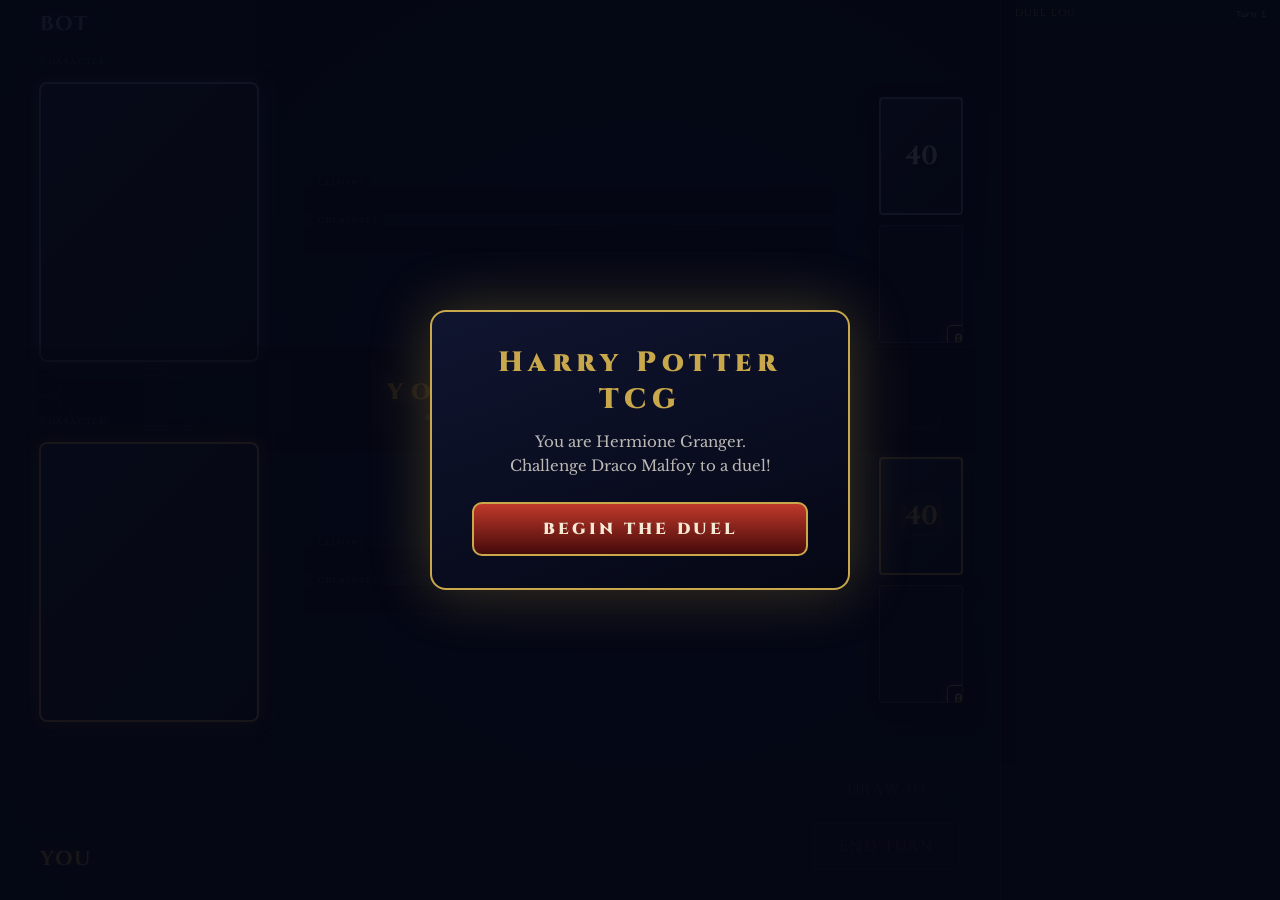
==== index.html @ 4f325423 "Set of UI updates" ====
<!DOCTYPE html>
<html lang="en">
<head>
  <meta charset="UTF-8">
  <meta name="viewport" content="width=device-width, initial-scale=1.0">
  <title>Harry Potter TCG - Digital Duelist</title>
  <link rel="preconnect" href="https://fonts.googleapis.com">
  <link rel="preconnect" href="https://fonts.gstatic.com" crossorigin>
  <link href="https://fonts.googleapis.com/css2?family=Cinzel:wght@400;600;700;800&family=Libre+Baskerville:ital,wght@0,400;0,700;1,400&family=Source+Code+Pro:wght@400;600;700&display=swap" rel="stylesheet">
  <link rel="stylesheet" href="css/style.css">
</head>
<body>

<!-- Start Screen -->
<div class="overlay" id="start-screen">
  <div class="overlay-box">
    <div class="overlay-title">Harry Potter TCG</div>
    <div class="overlay-subtitle">You are Hermione Granger.<br>Challenge Draco Malfoy to a duel!</div>
    <button class="overlay-btn" onclick="UI.startGame()">BEGIN THE DUEL</button>
  </div>
</div>

<!-- Game Over Screen -->
<div class="overlay" id="gameover-screen" style="display:none">
  <div class="overlay-box">
    <div class="overlay-title" id="gameover-title"></div>
    <div class="overlay-subtitle" id="gameover-subtitle"></div>
    <div class="gameover-stats" id="gameover-stats"></div>
    <button class="overlay-btn" onclick="UI.restartGame()">PLAY AGAIN</button>
  </div>
</div>

<!-- Hermione Ability Prompt -->
<div id="hermione-prompt">
  <span>Hermione: Play a second lesson for free?</span>
  <button class="hermione-btn" id="btn-hermione-skip" onclick="UI.hermioneSkip()">Skip</button>
</div>

<!-- Target Selection Banner -->
<div id="target-banner">
  <span>Choose a target for your spell</span>
  <button class="hermione-btn" onclick="UI.cancelTargetMode()">Cancel</button>
</div>

<!-- Spell Staging (injected by JS) -->
<div id="spell-staging-container"></div>

<!-- ══════════════════════════════════════════
     MAIN BOARD
     ══════════════════════════════════════════ -->
<main class="board-main">

  <!-- Bot Hand (top) -->
  <div class="bot-hand-row">
    <div class="play-area-deck-name bot-area-name" id="bot-deck-name">BOT</div>
    <div class="bot-hand-fan" id="bot-hand"></div>
  </div>

  <!-- Bot Board Half -->
  <div class="board-half" id="bot-board-half">
    <div class="board-zone char-zone" id="bot-character-zone">
      <span class="zone-title">Character</span>
      <div class="char-card bot-char" id="bot-character-card"></div>
    </div>
    <div class="board-zones-center">
      <div class="board-zone" id="bot-lessons-zone">
        <span class="zone-title">Lessons</span>
      </div>
      <div class="board-zone" id="bot-creatures-zone">
        <span class="zone-title">Creatures</span>
      </div>
    </div>
    <div class="edge-pile">
      <div class="pile-card deck-card" id="bot-deck">
        <span class="pile-badge" id="bot-deck-count">40</span>
      </div>
      <div class="pile-card discard-card" id="bot-discard">
        <span class="zone-title">Discard</span>
        <span class="pile-badge discard-badge" id="bot-discard-count">0</span>
      </div>
    </div>
  </div>

  <!-- Center Strip -->
  <div class="center-strip">
    <span class="watermark">DUELING CLUB</span>
    <div class="turn-block">
      <div class="turn-text player-turn" id="turn-indicator">YOUR TURN</div>
      <div class="turn-meta">
        <span id="phase-display">Action Phase</span>
        <div class="action-dots" id="action-dots">
          <div class="action-dot filled"></div>
          <div class="action-dot filled"></div>
        </div>
        <span class="actions-left" id="actions-left-text">2 Left</span>
      </div>
    </div>
  </div>

  <!-- Player Board Half -->
  <div class="board-half" id="player-board-half">
    <div class="board-zone char-zone" id="player-character-zone">
      <span class="zone-title">Character</span>
      <div class="char-card player-char" id="player-character-card"></div>
    </div>
    <div class="board-zones-center">
      <div class="board-zone" id="player-lessons-zone">
        <span class="zone-title">Lessons</span>
      </div>
      <div class="board-zone" id="player-creatures-zone">
        <span class="zone-title">Creatures</span>
      </div>
    </div>
    <div class="edge-pile">
      <div class="pile-card deck-card player-deck-card" id="player-deck">
        <span class="pile-badge player-badge" id="player-deck-count">40</span>
      </div>
      <div class="pile-card discard-card player-discard-card" id="player-discard">
        <span class="zone-title">Discard</span>
        <span class="pile-badge player-badge discard-badge" id="player-discard-count">0</span>
      </div>
    </div>
  </div>

  <!-- Player Hand (bottom) -->
  <div class="player-hand-row">
    <div class="play-area-deck-name player-area-name" id="player-deck-name">YOU</div>
    <div class="player-hand-fan" id="player-hand"></div>
    <div class="play-area-controls">
      <button class="ctrl-btn" id="btn-draw" disabled onclick="UI.onDrawCard()">Draw (1)</button>
      <button class="ctrl-btn draw-btn" id="btn-end-turn" disabled onclick="UI.onEndTurn()">End Turn</button>
    </div>
  </div>

</main>

<!-- ══════════════════════════════════════════
     SIDEBAR — Bot info, Log, Player info
     ══════════════════════════════════════════ -->
<aside class="sidebar-left">

  <!-- Game Log -->
  <div class="log-section">
    <div class="log-header-bar">
      <span class="log-title">Duel Log</span>
      <span class="log-turn" id="log-turn">Turn 1</span>
    </div>
    <div id="game-log"></div>
  </div>

</aside>

<div id="card-hover-preview"></div>

<script src="js/cards.js"></script>
<script src="js/game.js"></script>
<script src="js/bot.js"></script>
<script src="js/ui.js"></script>
</body>
</html>
---- css/style.css ----
/* ══════════════════════════════════════════════
   DESIGN TOKENS
   ══════════════════════════════════════════════ */
:root {
  --bg: #050714;
  --panel: rgba(10,14,39,0.9);
  --panel-dark: #070a1a;
  --gold: #c9a84c;
  --gold-glow: #e8a317;
  --bot-blue: #7b8ea0;
  --damage: #c0392b;
  --heal: #27ae60;
  --text: #e8e4d9;
  --text-dim: #aeb3c0;
  --parchment: #f4ead5;
  --parchment-dark: #d8cba8;

  /* card type borders */
  --c-creature: #a93226;
  --c-lesson-C: #3498db;
  --c-lesson-P: #9b59b6;
  --c-lesson-T: #e67e22;
  --c-lesson-F: #5a7a3a;
  --c-lesson-Q: #c9a84c;

  --f-heading: 'Cinzel', serif;
  --f-body: 'Libre Baskerville', serif;
  --f-mono: 'Source Code Pro', monospace;
}

*, *::before, *::after { box-sizing: border-box; margin: 0; padding: 0; }

body {
  background-color: var(--bg);
  background-image:
    radial-gradient(circle at 50% 50%, rgba(20,25,60,0.4) 0%, rgba(5,7,20,1) 100%);
  color: var(--text);
  font-family: var(--f-body);
  height: 100vh;
  width: 100vw;
  overflow: hidden;
  display: flex;
}

/* ══════════════════════════════════════════════
   LAYOUT
   ══════════════════════════════════════════════ */

.sidebar-left {
  width: 280px;
  height: 100%;
  background: var(--panel-dark);
  border-left: 1px solid rgba(201,168,76,0.2);
  display: flex;
  flex-direction: column;
  z-index: 30;
  flex-shrink: 0;
}

.player-panel {
  padding: 16px;
  border-bottom: 1px solid rgba(201,168,76,0.1);
}
.player-panel.bottom-panel {
  border-bottom: none;
  border-top: 1px solid rgba(201,168,76,0.2);
}

.panel-header {
  display: flex;
  align-items: center;
  gap: 12px;
  margin-bottom: 12px;
}
.panel-avatar {
  width: 48px;
  height: 48px;
  border-radius: 50%;
  border: 2px solid var(--bot-blue);
  background: #1e253c;
  display: flex;
  align-items: center;
  justify-content: center;
  font-size: 24px;
  flex-shrink: 0;
}
.panel-avatar.player-avatar {
  width: 52px;
  height: 52px;
  border-color: var(--gold);
  background: #3d2510;
  box-shadow: 0 0 15px rgba(201,168,76,0.4);
}
.panel-name {
  font-family: var(--f-heading);
  font-weight: 700;
  font-size: 13px;
  text-transform: uppercase;
  letter-spacing: 0.1em;
}
.panel-name.bot { color: var(--bot-blue); }
.panel-name.player { color: var(--gold); font-size: 16px; }
.panel-meta {
  font-family: var(--f-mono);
  font-size: 10px;
  color: var(--text-dim);
  margin-top: 4px;
  display: flex;
  justify-content: space-between;
  align-items: center;
}
.power-pips {
  display: flex;
  gap: 6px;
}
.power-pip {
  font-weight: 700;
  font-size: 11px;
}

/* ── Deck life meter ── */
.deck-life-section { margin-top: 4px; }
.deck-life-header {
  display: flex;
  justify-content: space-between;
  align-items: flex-end;
  margin-bottom: 4px;
}
.deck-life-label {
  font-size: 9px;
  text-transform: uppercase;
  letter-spacing: -0.05em;
  color: var(--text-dim);
  font-weight: 700;
  font-family: var(--f-mono);
}
.deck-life-number {
  font-family: var(--f-heading);
  font-size: 20px;
  color: var(--text);
}
.deck-life-number.player-deck {
  font-size: 28px;
  font-weight: 700;
}
.deck-life-number.critical {
  color: var(--damage);
  filter: drop-shadow(0 0 8px rgba(192,57,43,0.5));
}
.deck-life-number.warning { color: var(--gold-glow); }
.deck-life-meter {
  height: 4px;
  background: #1a1a1a;
  border-radius: 2px;
  overflow: hidden;
  border: 1px solid rgba(255,255,255,0.05);
}
.deck-life-meter.player-meter { height: 8px; }
.deck-life-fill {
  height: 100%;
  transition: width 0.4s ease;
  border-radius: 2px;
}
.deck-life-fill.bot-fill    { background: var(--bot-blue); }
.deck-life-fill.player-fill { background: linear-gradient(90deg, var(--damage), #e74c3c); }
.deck-life-fill.healthy     { background: var(--heal); }
.deck-life-fill.warning     { background: var(--gold-glow); }

/* ── Game log ── */
.log-section {
  flex: 1;
  display: flex;
  flex-direction: column;
  overflow: hidden;
  background: rgba(0,0,0,0.1);
}
.log-header-bar {
  padding: 6px 14px;
  background: rgba(0,0,0,0.3);
  border-bottom: 1px solid rgba(201,168,76,0.05);
  display: flex;
  justify-content: space-between;
  align-items: center;
}
.log-title {
  font-family: var(--f-heading);
  font-size: 10px;
  color: var(--gold);
  letter-spacing: 0.1em;
  text-transform: uppercase;
}
.log-turn {
  font-family: var(--f-mono);
  font-size: 9px;
  color: var(--text-dim);
}
#game-log {
  flex: 1;
  overflow-y: auto;
  padding: 12px;
  display: flex;
  flex-direction: column;
  gap: 6px;
  min-height: 0;
  font-family: var(--f-mono);
  font-size: 11px;
  line-height: 1.6;
}
#game-log::-webkit-scrollbar { width: 4px; }
#game-log::-webkit-scrollbar-track { background: rgba(0,0,0,0.1); }
#game-log::-webkit-scrollbar-thumb { background: rgba(201,168,76,0.2); border-radius: 2px; }

.log-entry {
  padding: 4px 0 4px 12px;
  border-left: 2px solid rgba(255,255,255,0.1);
  color: var(--text);
}
.log-entry.phase  { color: var(--gold); font-weight: 700; border-left-color: var(--gold); }
.log-entry.system {
  color: #ffd700;
  font-weight: 700;
  border-left-color: #ffd700;
  background: rgba(255,215,0,0.05);
  border-radius: 0 4px 4px 0;
}
.log-entry.damage {
  color: #ff9090;
  border-left-color: var(--damage);
  background: rgba(192,57,43,0.05);
  font-weight: 700;
  border-radius: 0 4px 4px 0;
  padding: 6px 4px 6px 12px;
}
.log-entry.draw   { color: #90c8ff; border-left-color: var(--bot-blue); }
.log-entry.action { color: var(--text); border-left-color: rgba(255,255,255,0.2); }

/* ── Controls ── */
.play-area-controls {
  position: absolute;
  bottom: 16px;
  right: 16px;
  display: flex;
  flex-direction: column;
  gap: 10px;
  z-index: 20;
}
.ctrl-btn {
  padding: 12px 24px;
  background: rgba(0,0,0,0.6);
  border: 1px solid rgba(123,142,160,0.4);
  color: var(--text-dim);
  font-family: var(--f-heading);
  font-size: 15px;
  letter-spacing: 0.12em;
  text-transform: uppercase;
  border-radius: 4px;
  cursor: pointer;
  transition: all 0.2s;
  display: flex;
  align-items: center;
  justify-content: center;
  gap: 6px;
}
.ctrl-btn:hover:not(:disabled) { color: white; border-color: var(--bot-blue); }
.ctrl-btn.draw-btn {
  background: rgba(201,168,76,0.1);
  border-color: rgba(201,168,76,0.4);
  color: var(--gold);
}
.ctrl-btn.draw-btn:hover:not(:disabled) { background: rgba(201,168,76,0.2); }
.ctrl-btn:disabled { opacity: 0.3; cursor: not-allowed; }

/* ══════════════════════════════════════════════
   MAIN BOARD
   ══════════════════════════════════════════════ */
.board-main {
  flex: 1;
  display: flex;
  flex-direction: column;
  position: relative;
  overflow: hidden;
  padding: 4px 24px;
}

/* ── Bot hand (top) ── */
.bot-hand-row {
  height: 10vh;
  display: flex;
  justify-content: center;
  align-items: flex-end;
  padding-bottom: 4px;
  overflow: hidden;
  position: relative;
}
.bot-hand-fan {
  display: flex;
  align-items: flex-end;
  gap: 6px;
}

.deck-back-card {
  width: 90px;
  height: 126px;
  border-radius: 4px;
  background: linear-gradient(135deg, #1e253c 0%, #0a0e17 100%);
  border: 2px solid var(--bot-blue);
  box-shadow: 0 4px 8px rgba(0,0,0,0.5);
  display: flex;
  align-items: center;
  justify-content: center;
  position: relative;
  overflow: hidden;
}
.deck-back-card::after {
  content: 'H';
  font-family: var(--f-heading);
  font-size: 24px;
  opacity: 0.15;
  color: white;
}

/* ── Board halves ── */
.board-half {
  height: 28vh;
  display: flex;
  align-items: center;
  gap: 28px;
  padding: 8px 0;
}

.edge-pile {
  width: 110px;
  display: flex;
  flex-direction: column;
  align-items: center;
  gap: 10px;
  flex-shrink: 0;
}
.pile-card {
  width: 84px;
  height: 118px;
  border-radius: 4px;
  position: relative;
  box-shadow: 0 10px 20px rgba(0,0,0,0.7), inset 0 1px 1px rgba(255,255,255,0.1);
}
.pile-card.deck-card {
  background: linear-gradient(135deg, #1e253c 0%, #0a0e17 100%);
  border: 2px solid var(--bot-blue);
  display: flex;
  align-items: center;
  justify-content: center;
}
.pile-card.deck-card.player-deck-card {
  border-color: var(--gold);
  box-shadow: 0 10px 20px rgba(0,0,0,0.7), inset 0 1px 1px rgba(255,255,255,0.1), 0 0 10px rgba(201,168,76,0.2);
}
.pile-card.deck-card::after {
  content: 'H';
  font-family: var(--f-heading);
  font-size: 28px;
  opacity: 0.2;
  color: white;
}
.pile-card.discard-card {
  background: #0f1225;
  border: 1px solid rgba(123,142,160,0.3);
  display: flex;
  align-items: center;
  justify-content: center;
  overflow: hidden;
}
.pile-card.discard-card.player-discard-card { border-color: rgba(201,168,76,0.3); }

.discard-top-img {
  width: 100%;
  height: 100%;
  object-fit: cover;
  object-position: center;
  border-radius: 3px;
  display: block;
}

.pile-badge {
  position: absolute;
  top: -8px;
  left: -8px;
  background: #0f1225;
  border: 1px solid var(--bot-blue);
  color: var(--text);
  font-family: var(--f-mono);
  font-size: 10px;
  font-weight: 700;
  width: 24px;
  height: 24px;
  border-radius: 50%;
  display: flex;
  align-items: center;
  justify-content: center;
  z-index: 5;
}
.pile-badge.player-badge {
  border-color: var(--gold);
  color: var(--gold);
  font-weight: 700;
  box-shadow: 0 0 8px rgba(201,168,76,0.3);
}
.pile-badge.discard-badge {
  top: auto; left: auto; bottom: -8px; right: -8px;
  width: auto; height: auto;
  border-radius: 5px;
  padding: 2px 6px;
  font-size: 15px;
  border-color: var(--gold);
  color: var(--gold);
  box-shadow: 0 0 8px rgba(201,168,76,0.3);
}

/* ── Deck count: centered large number on card face ── */
.deck-card .pile-badge {
  position: absolute;
  top: 50%;
  left: 50%;
  transform: translate(-50%, -50%);
  width: auto;
  height: auto;
  border: none;
  border-radius: 0;
  background: transparent;
  font-family: var(--f-heading);
  font-size: 26px;
  font-weight: 700;
  color: rgba(255,255,255,0.8);
  text-shadow: 0 2px 10px rgba(0,0,0,0.9);
}
.deck-card.player-deck-card .pile-badge {
  color: var(--gold);
  text-shadow: 0 0 14px rgba(201,168,76,0.7), 0 2px 8px rgba(0,0,0,0.8);
}

.zone-title {
  position: absolute;
  top: -10px;
  left: 10px;
  font-family: var(--f-heading);
  font-size: 8px;
  text-transform: uppercase;
  letter-spacing: 0.2em;
  color: rgba(201,168,76,0.5);
  background: var(--bg);
  padding: 0 5px;
  white-space: nowrap;
}

.board-zones-center {
  flex: 1;
  display: flex;
  flex-direction: column;
  gap: 8px;
  justify-content: center;
}
.board-zones-center .board-zone {
  min-height: 0;
  flex: 1;
}

/* Character zone: sized to hug the char-card */
.char-zone {
  flex-shrink: 0;
  padding: 16px 12px 12px;
  align-self: center;
}
.board-zone {
  background: rgba(0,0,0,0.2);
  border-radius: 8px;
  border: 1px solid rgba(201,168,76,0.1);
  position: relative;
  display: flex;
  gap: 10px;
  padding: 16px 14px 12px;
  min-width: 100px;
  min-height: 100px;
  align-items: center;
}

/* ── Card thumbnail (creatures on board) ── */
.card-thumb {
  width: 84px;
  height: 118px;
  border-radius: 4px;
  position: relative;
  background: #1a2035;
  border: 2px solid #444;
  cursor: pointer;
  transition: all 0.2s cubic-bezier(0.25,0.8,0.25,1);
  flex-shrink: 0;
  box-shadow: 0 4px 8px rgba(0,0,0,0.5);
  display: flex;
  flex-direction: column;
  overflow: hidden;
}
.card-thumb:hover {
  transform: translateY(-5px) scale(1.05);
  z-index: 50;
  box-shadow: 0 8px 16px rgba(0,0,0,0.7), 0 0 10px rgba(201,168,76,0.3);
}
.card-thumb.target-available {
  border-color: var(--damage) !important;
  box-shadow: 0 0 14px rgba(192,57,43,0.7);
  animation: pulse-red 1s infinite;
  cursor: crosshair;
}

/* ── Character card ── */
.char-card {
  width: 110px;
  height: 140px;
  border-radius: 8px;
  display: flex;
  flex-direction: column;
  align-items: center;
  padding: 0;
  background: linear-gradient(135deg, #1a2035 0%, #0a0e17 100%);
  flex-shrink: 0;
  overflow: hidden;
  cursor: pointer;
  position: relative;
}
.char-card:hover { box-shadow: 0 0 24px rgba(201,168,76,0.5); }
.char-card.player-char {
  width: 220px;
  height: 280px;
  border: 2px solid var(--gold);
  box-shadow: 0 0 20px rgba(201,168,76,0.4);
}
.char-card.player-char.horizontal {
  width: 280px;
  height: 200px;
}
.char-card.bot-char {
  width: 220px;
  height: 280px;
  border: 2px solid var(--bot-blue);
  box-shadow: 0 0 20px rgba(123,142,160,0.4);
}

/* ── Stat badges on creature thumbnails ── */
.stat-badge {
  position: absolute;
  width: 28px;
  height: 28px;
  border-radius: 50%;
  display: flex;
  align-items: center;
  justify-content: center;
  font-size: 15px;
  font-weight: 700;
  color: white;
  border: 2px solid rgba(255,255,255,0.4);
  z-index: 10;
  font-family: var(--f-mono);
  box-shadow: 0 2px 6px rgba(0,0,0,0.7);
}
.cost-badge        { top: -8px; left: -8px; background: linear-gradient(135deg, #f1c40f, #c9a84c); color: #111; border-color: #fff; }
.dmg-badge         { bottom: -8px; left: -8px; background: linear-gradient(135deg, #e74c3c, #c0392b); }
.hp-badge          { bottom: -8px; right: -8px; background: linear-gradient(135deg, #3498db, #2980b9); }
.dmg-counter-badge { top: -8px; right: -8px; background: linear-gradient(135deg, #e74c3c, #c0392b); border-color: rgba(255,255,255,0.5); }

/* ── Lesson stacks ── */
.lesson-stack {
  position: relative;
  width: 84px;
  height: 118px;
  flex-shrink: 0;
  cursor: pointer;
  overflow: hidden;
}
.lesson-count {
  position: absolute;
  bottom: -8px;
  right: -8px;
  background: #111;
  border: 2px solid var(--gold);
  color: var(--gold);
  padding: 2px 6px;
  border-radius: 5px;
  font-size: 15px;
  font-weight: 700;
  z-index: 20;
  font-family: var(--f-mono);
  box-shadow: 0 2px 6px rgba(0,0,0,0.7);
}

/* ── Center strip ── */
.center-strip {
  height: 12vh;
  border-top: 1px solid rgba(201,168,76,0.1);
  border-bottom: 1px solid rgba(201,168,76,0.1);
  background: rgba(0,0,0,0.4);
  position: relative;
  display: flex;
  align-items: center;
  justify-content: center;
  padding: 0 24px;
  overflow: hidden;
}
.center-strip .watermark {
  position: absolute;
  font-family: var(--f-heading);
  font-size: 100px;
  font-weight: 900;
  letter-spacing: 0.6em;
  white-space: nowrap;
  color: white;
  opacity: 0.03;
  pointer-events: none;
}
.turn-block { text-align: center; z-index: 10; }
.turn-text {
  font-family: var(--f-heading);
  font-size: 22px;
  font-weight: 900;
  letter-spacing: 0.4em;
  text-transform: uppercase;
}
.turn-text.player-turn {
  color: var(--gold-glow);
  text-shadow: 0 0 15px rgba(232,163,23,0.6);
}
.turn-text.bot-turn {
  color: var(--bot-blue);
  text-shadow: 0 0 10px rgba(123,142,160,0.4);
}
.turn-meta {
  display: flex;
  align-items: center;
  justify-content: center;
  gap: 10px;
  margin-top: 4px;
  font-family: var(--f-mono);
  font-size: 9px;
  color: var(--text-dim);
  text-transform: uppercase;
  letter-spacing: 0.1em;
}
.action-dots { display: flex; gap: 4px; }
.action-dot {
  width: 8px;
  height: 8px;
  border-radius: 50%;
  background: rgba(201,168,76,0.1);
  border: 1px solid rgba(201,168,76,0.2);
}
.action-dot.filled {
  background: var(--gold-glow);
  box-shadow: 0 0 8px var(--gold-glow);
  border-color: rgba(255,255,255,0.4);
}
.action-dot.spent {
  background: rgba(201,168,76,0.1);
  border: 1px solid rgba(201,168,76,0.15);
}
.actions-left { color: white; font-weight: 700; margin-left: 4px; }

/* ── Player hand (bottom) ── */
.player-hand-row {
  height: 20vh;
  display: flex;
  align-items: flex-end;
  justify-content: center;
  padding-bottom: 12px;
  overflow-x: auto;
  position: relative;
}
.player-hand-fan { display: flex; align-items: flex-end; gap: 8px; }

.play-area-deck-name {
  position: absolute;
  left: 16px;
  max-width: 200px;
  font-family: var(--f-heading);
  font-size: 20px;
  font-weight: 700;
  letter-spacing: 0.08em;
  text-transform: uppercase;
  line-height: 1.15;
  pointer-events: none;
  z-index: 10;
}
.bot-area-name {
  top: 8px;
  color: var(--bot-blue);
  text-shadow: 0 0 16px rgba(100,160,220,0.5);
}
.player-area-name {
  bottom: 16px;
  color: var(--gold);
  text-shadow: 0 0 16px rgba(201,168,76,0.5);
}

.hand-card {
  width: 90px;
  height: 126px;
  border-radius: 6px;
  transition: all 0.3s cubic-bezier(0.34,1.56,0.64,1);
  cursor: pointer;
  position: relative;
  background: #1a2035;
  border: 2px solid var(--gold);
  box-shadow: 0 10px 20px rgba(0,0,0,0.8);
  display: flex;
  flex-direction: column;
  overflow: hidden;
  flex-shrink: 0;
}
.hand-card:hover {
  transform: translateY(-14px) scale(1.05);
  z-index: 100;
  box-shadow: 0 16px 32px rgba(0,0,0,0.9), 0 0 16px rgba(232,163,23,0.3);
}
.hand-card.unaffordable { opacity: 0.45; filter: grayscale(0.8); cursor: not-allowed; }
.hand-card.highlighted  { border-color: var(--gold-glow) !important; box-shadow: 0 0 30px rgba(232,163,23,0.6) !important; }

@keyframes pulse-red {
  0%,100% { box-shadow: 0 0 10px rgba(192,57,43,0.5); }
  50%     { box-shadow: 0 0 22px rgba(192,57,43,0.9); }
}

/* ══════════════════════════════════════════════
   OVERLAYS
   ══════════════════════════════════════════════ */
.overlay {
  position: fixed;
  inset: 0;
  background: rgba(5,7,20,0.9);
  display: flex;
  align-items: center;
  justify-content: center;
  z-index: 1000;
}
.overlay-box {
  background: linear-gradient(160deg, #101530 0%, #050714 100%);
  border: 2px solid var(--gold);
  border-radius: 16px;
  padding: 32px 40px;
  text-align: center;
  max-width: 420px;
  box-shadow: 0 0 60px rgba(201,168,76,0.3);
}
.overlay-title {
  font-family: var(--f-heading);
  font-size: 28px;
  font-weight: 900;
  color: var(--gold);
  margin-bottom: 12px;
  letter-spacing: 0.2em;
}
.overlay-subtitle {
  font-size: 15px;
  color: var(--text);
  margin-bottom: 24px;
  opacity: 0.8;
  line-height: 1.6;
}
.overlay-btn {
  width: 100%;
  padding: 14px;
  background: linear-gradient(180deg, var(--damage), #450a0a);
  border: 2px solid var(--gold);
  border-radius: 10px;
  color: var(--parchment);
  font-family: var(--f-heading);
  font-size: 16px;
  font-weight: 900;
  letter-spacing: 0.2em;
  cursor: pointer;
  transition: all 0.2s;
}
.overlay-btn:hover { filter: brightness(1.15); box-shadow: 0 0 20px rgba(192,57,43,0.5); }
.gameover-stats {
  font-family: var(--f-mono);
  font-size: 12px;
  color: var(--text-dim);
  margin-bottom: 16px;
  display: flex;
  flex-direction: column;
  gap: 4px;
}

/* ── Hermione bonus lesson prompt ── */
#hermione-prompt {
  position: fixed;
  bottom: 22vh;
  left: 50%;
  transform: translateX(-50%);
  background: var(--panel-dark);
  border: 2px solid var(--gold);
  border-radius: 10px;
  padding: 8px 14px;
  z-index: 500;
  font-size: 12px;
  color: var(--gold);
  display: none;
  align-items: center;
  gap: 8px;
  box-shadow: 0 0 20px rgba(201,168,76,0.4);
  font-family: var(--f-body);
}
#hermione-prompt.visible { display: flex; }
.hermione-btn {
  padding: 3px 8px;
  background: rgba(201,168,76,0.1);
  border: 1px solid rgba(201,168,76,0.4);
  color: var(--gold);
  border-radius: 4px;
  cursor: pointer;
  font-size: 10px;
  font-family: var(--f-heading);
}
.hermione-btn:hover { background: rgba(201,168,76,0.2); }

/* ── Target selection banner ── */
#target-banner {
  position: fixed;
  top: 50%;
  left: 50%;
  transform: translate(-50%, -50%);
  background: rgba(192,57,43,0.92);
  border: 2px solid var(--gold);
  border-radius: 10px;
  padding: 8px 20px;
  z-index: 500;
  font-size: 13px;
  font-weight: 700;
  font-family: var(--f-heading);
  color: var(--text);
  display: none;
  align-items: center;
  gap: 10px;
}
#target-banner.visible { display: flex; }

/* ── Spell staging overlay ── */
.spell-spotlight {
  position: fixed;
  top: 50%;
  left: 50%;
  z-index: 400;
  pointer-events: none;
  animation: spell-appear 2.5s forwards;
}
@keyframes spell-appear {
  0%   { opacity: 0; transform: translate(-50%, -50%) scale(0.7) translateY(40px); filter: brightness(2) blur(5px); }
  15%  { opacity: 1; transform: translate(-50%, -50%) scale(1.1) translateY(0);    filter: brightness(1.2) blur(0); }
  25%  { transform: translate(-50%, -50%) scale(1); filter: brightness(1); }
  85%  { opacity: 1; transform: translate(-50%, -50%) scale(1); }
  100% { opacity: 0; transform: translate(-50%, -80%) scale(0.9); filter: blur(10px); }
}

/* ══════════════════════════════════════════════
   CARD IMAGES
   ══════════════════════════════════════════════ */

/* Base: portrait cards fill their container */
.hand-card-img, .thumb-img, .lesson-stack-img, .char-card-img {
  width: 100%;
  height: 100%;
  object-fit: cover;
  border-radius: inherit;
  display: block;
}

/* Landscape card containers (all share ratio W/H = 1.4) */
.hand-card.horizontal    { width: 126px; height: 90px; }
.card-thumb.horizontal   { width: 118px; height: 84px; }
.lesson-stack.horizontal { width: 118px; height: 84px; }
.char-card.horizontal    { width: 280px; height: 200px; }

/* Horizontal image trick:
   Give the img portrait CSS dims (swapped from landscape container) so object-fit:cover
   fills it as a portrait, then translate+rotate maps it to fill the landscape slot.
   width  = H/W * 100% = 71.43%  (= 90/126 = 60/84 = 100/140)
   height = W/H * 100% = 140%    (= 126/90 = 84/60 = 140/100) */
.hand-card-img.horizontal,
.thumb-img.horizontal,
.lesson-stack-img.horizontal,
.char-card-img.horizontal {
  position: absolute;
  top: 50%;
  left: 50%;
  width: 71.43%;
  height: 140%;
  transform: translate(-50%, -50%) rotate(90deg);
  border-radius: 0;
}

.spell-staging-img {
  width: 180px;
  border-radius: 12px;
  border: 3px solid var(--heal);
  box-shadow: 0 0 40px rgba(39,174,96,0.4);
  display: block;
}

/* ── Card hover preview (floating, left-center) ── */
#card-hover-preview {
  position: fixed;
  left: 24px;
  top: 50%;
  transform: translateY(-50%);
  z-index: 2000;
  pointer-events: none;
  display: none;
  width: 372px;
  height: 520px;
  border-radius: 14px;
  overflow: hidden;
  box-shadow: 0 24px 64px rgba(0,0,0,0.95), 0 0 0 2px rgba(201,168,76,0.4);
}
#card-hover-preview.visible { display: block; }
#card-hover-preview.horizontal {
  width: 520px;
  height: 372px;
}
#card-hover-preview img {
  width: 100%;
  height: 100%;
  object-fit: cover;
  display: block;
}
#card-hover-preview.horizontal img {
  position: absolute;
  top: 50%;
  left: 50%;
  width: 71.43%;
  height: 140%;
  transform: translate(-50%, -50%) rotate(90deg);
  object-fit: cover;
}
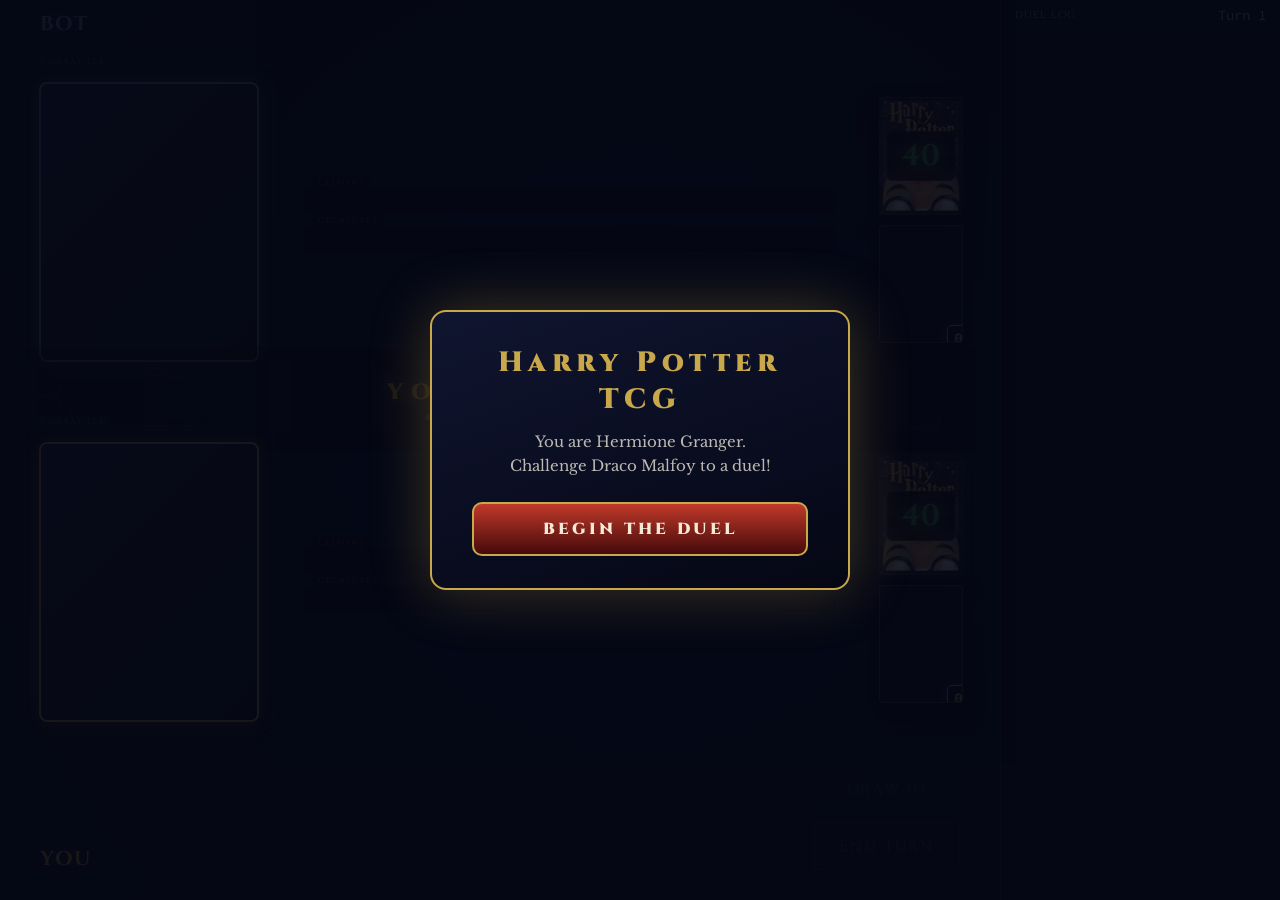
==== commit a51e600e: "Show all discarded cards when click on discard deck" ====
--- a/index.html
+++ b/index.html
@@ -152,6 +152,17 @@
 
 <div id="card-hover-preview"></div>
 
+<!-- Discard Viewer Modal -->
+<div class="discard-viewer-overlay" id="discard-viewer" style="display:none">
+  <div class="discard-viewer-modal">
+    <div class="discard-viewer-header">
+      <h2 class="discard-viewer-title" id="discard-viewer-title">Discard Pile</h2>
+      <button class="discard-viewer-close" id="discard-viewer-close" type="button">&times;</button>
+    </div>
+    <div class="discard-viewer-grid" id="discard-viewer-grid"></div>
+  </div>
+</div>
+
 <script src="js/cards.js"></script>
 <script src="js/game.js"></script>
 <script src="js/bot.js"></script>
--- a/css/style.css
+++ b/css/style.css
@@ -191,7 +191,7 @@
 }
 .log-turn {
   font-family: var(--f-mono);
-  font-size: 9px;
+  font-size: 14px;
   color: var(--text-dim);
 }
 #game-log {
@@ -302,21 +302,11 @@
   width: 90px;
   height: 126px;
   border-radius: 4px;
-  background: linear-gradient(135deg, #1e253c 0%, #0a0e17 100%);
-  border: 2px solid var(--bot-blue);
+  background: url('../assets/cards/cardback.webp') center/cover no-repeat;
+  border: none;
   box-shadow: 0 4px 8px rgba(0,0,0,0.5);
-  display: flex;
-  align-items: center;
-  justify-content: center;
-  position: relative;
-  overflow: hidden;
-}
-.deck-back-card::after {
-  content: 'H';
-  font-family: var(--f-heading);
-  font-size: 24px;
-  opacity: 0.15;
-  color: white;
+  position: relative;
+  overflow: hidden;
 }
 
 /* ── Board halves ── */
@@ -344,22 +334,11 @@
   box-shadow: 0 10px 20px rgba(0,0,0,0.7), inset 0 1px 1px rgba(255,255,255,0.1);
 }
 .pile-card.deck-card {
-  background: linear-gradient(135deg, #1e253c 0%, #0a0e17 100%);
-  border: 2px solid var(--bot-blue);
-  display: flex;
-  align-items: center;
-  justify-content: center;
+  background: url('../assets/cards/cardback.webp') center/cover no-repeat;
+  border: none;
 }
 .pile-card.deck-card.player-deck-card {
-  border-color: var(--gold);
-  box-shadow: 0 10px 20px rgba(0,0,0,0.7), inset 0 1px 1px rgba(255,255,255,0.1), 0 0 10px rgba(201,168,76,0.2);
-}
-.pile-card.deck-card::after {
-  content: 'H';
-  font-family: var(--f-heading);
-  font-size: 28px;
-  opacity: 0.2;
-  color: white;
+  box-shadow: 0 10px 20px rgba(0,0,0,0.7), 0 0 10px rgba(201,168,76,0.3);
 }
 .pile-card.discard-card {
   background: #0f1225;
@@ -415,7 +394,7 @@
   box-shadow: 0 0 8px rgba(201,168,76,0.3);
 }
 
-/* ── Deck count: centered large number on card face ── */
+/* ── Deck count: dark pill centered on card ── */
 .deck-card .pile-badge {
   position: absolute;
   top: 50%;
@@ -423,18 +402,28 @@
   transform: translate(-50%, -50%);
   width: auto;
   height: auto;
-  border: none;
-  border-radius: 0;
-  background: transparent;
-  font-family: var(--f-heading);
-  font-size: 26px;
-  font-weight: 700;
-  color: rgba(255,255,255,0.8);
-  text-shadow: 0 2px 10px rgba(0,0,0,0.9);
-}
-.deck-card.player-deck-card .pile-badge {
-  color: var(--gold);
-  text-shadow: 0 0 14px rgba(201,168,76,0.7), 0 2px 8px rgba(0,0,0,0.8);
+  padding: 4px 14px;
+  border-radius: 6px;
+  background: rgba(0, 0, 0, 0.75);
+  backdrop-filter: blur(4px);
+  border: 1px solid rgba(255,255,255,0.1);
+  font-family: var(--f-heading);
+  font-size: 30px;
+  font-weight: 700;
+  color: #4caf50;
+  text-shadow: 0 0 12px rgba(76,175,80,0.8);
+  display: flex;
+  align-items: center;
+  justify-content: center;
+  white-space: nowrap;
+}
+.deck-card .pile-badge.deck-warning {
+  color: #f5c518;
+  text-shadow: 0 0 10px rgba(245,197,24,0.7);
+}
+.deck-card .pile-badge.deck-danger {
+  color: #e53935;
+  text-shadow: 0 0 10px rgba(229,57,53,0.7);
 }
 
 .zone-title {
@@ -936,3 +925,109 @@
   transform: translate(-50%, -50%) rotate(90deg);
   object-fit: cover;
 }
+
+/* ══════════════════════════════════════════════
+   DISCARD VIEWER MODAL
+   ══════════════════════════════════════════════ */
+.discard-viewer-overlay {
+  position: fixed;
+  inset: 0;
+  background: rgba(5, 7, 20, 0.85);
+  backdrop-filter: blur(4px);
+  display: flex;
+  align-items: center;
+  justify-content: center;
+  z-index: 2000;
+}
+.discard-viewer-modal {
+  background: linear-gradient(160deg, #101530 0%, #050714 100%);
+  border: 2px solid var(--gold);
+  border-radius: 14px;
+  box-shadow: 0 0 60px rgba(201,168,76,0.35), 0 20px 60px rgba(0,0,0,0.7);
+  padding: 20px 24px 24px;
+  max-width: min(90vw, 1100px);
+  max-height: 88vh;
+  display: flex;
+  flex-direction: column;
+}
+.discard-viewer-header {
+  display: flex;
+  align-items: center;
+  justify-content: space-between;
+  margin-bottom: 16px;
+  padding-bottom: 12px;
+  border-bottom: 1px solid rgba(201,168,76,0.3);
+}
+.discard-viewer-title {
+  font-family: var(--f-heading);
+  font-size: 20px;
+  font-weight: 800;
+  color: var(--gold);
+  letter-spacing: 0.15em;
+  text-transform: uppercase;
+  margin: 0;
+}
+.discard-viewer-close {
+  background: transparent;
+  border: 1px solid rgba(201,168,76,0.4);
+  color: var(--gold);
+  width: 36px;
+  height: 36px;
+  border-radius: 6px;
+  font-size: 24px;
+  line-height: 1;
+  cursor: pointer;
+  transition: all 0.15s;
+  display: flex;
+  align-items: center;
+  justify-content: center;
+}
+.discard-viewer-close:hover {
+  background: rgba(201,168,76,0.15);
+  border-color: var(--gold);
+}
+.discard-viewer-grid {
+  display: grid;
+  grid-template-columns: repeat(auto-fill, 84px);
+  gap: 16px;
+  justify-content: center;
+  overflow-y: auto;
+  padding: 8px 4px;
+}
+.discard-viewer-grid:empty::after {
+  content: 'No cards in discard pile.';
+  color: var(--text-dim);
+  font-family: var(--f-mono);
+  font-size: 14px;
+  grid-column: 1 / -1;
+  text-align: center;
+  padding: 24px;
+}
+.discard-grid-card {
+  width: 84px;
+  height: 118px;
+  border-radius: 4px;
+  overflow: hidden;
+  cursor: pointer;
+  background: #1a2035;
+  border: 1px solid rgba(201,168,76,0.3);
+  box-shadow: 0 4px 8px rgba(0,0,0,0.5);
+  transition: transform 0.15s, box-shadow 0.15s;
+  position: relative;
+}
+.discard-grid-card:hover {
+  transform: translateY(-4px) scale(1.05);
+  box-shadow: 0 8px 16px rgba(0,0,0,0.7), 0 0 12px rgba(201,168,76,0.4);
+  z-index: 5;
+}
+.discard-grid-card img {
+  width: 100%;
+  height: 100%;
+  object-fit: cover;
+  display: block;
+}
+.discard-grid-card.horizontal img {
+  width: 140%;
+  height: 100%;
+  margin-left: -20%;
+}
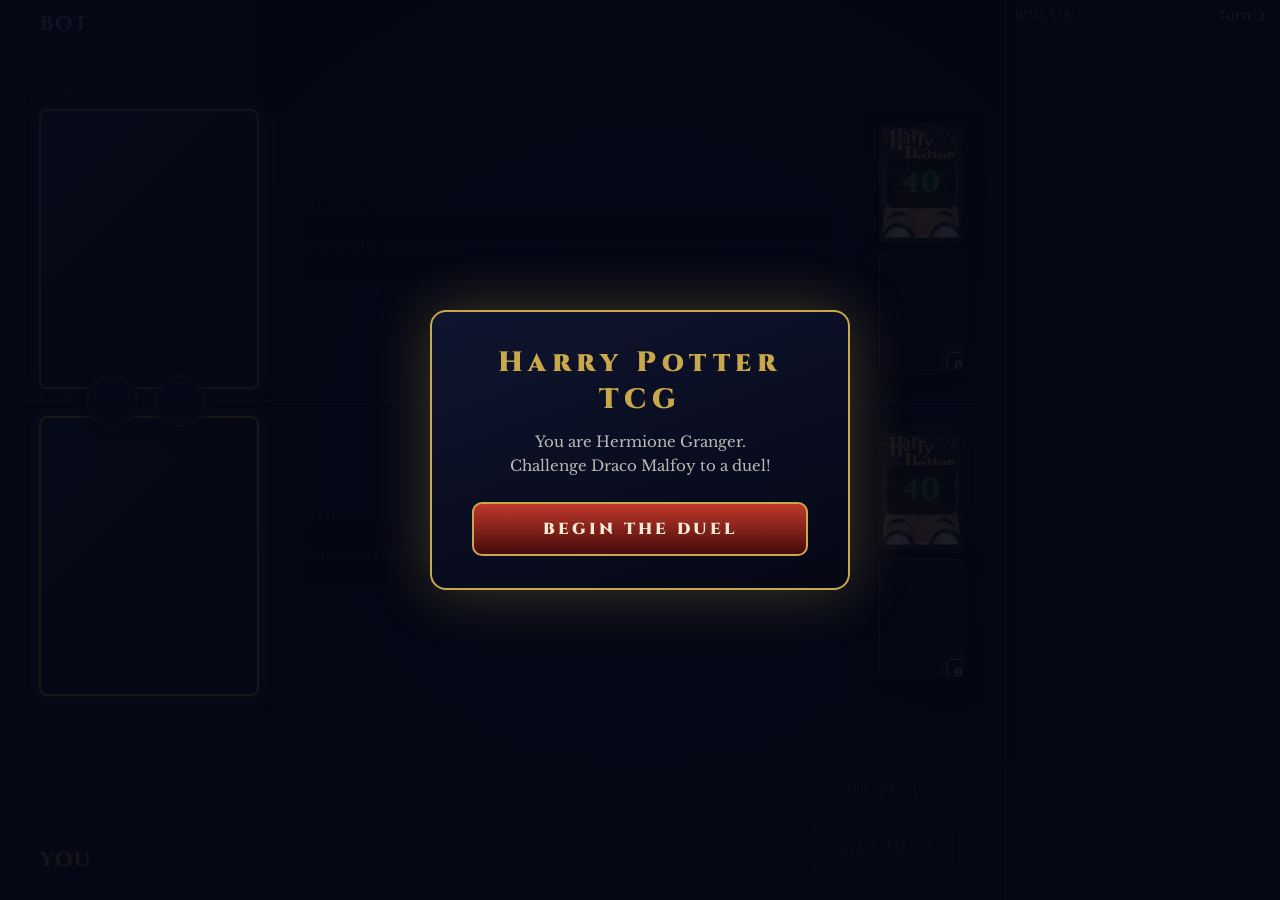
==== commit 0bd245aa: "Remove diving huge area, replace with thin line, highlight the half of the field with current active" ====
--- a/index.html
+++ b/index.html
@@ -51,7 +51,7 @@
 <main class="board-main">
 
   <!-- Bot Hand (top) -->
-  <div class="bot-hand-row">
+  <div class="bot-hand-row" id="bot-hand-row">
     <div class="play-area-deck-name bot-area-name" id="bot-deck-name">BOT</div>
     <div class="bot-hand-fan" id="bot-hand"></div>
   </div>
@@ -83,17 +83,9 @@
 
   <!-- Center Strip -->
   <div class="center-strip">
-    <span class="watermark">DUELING CLUB</span>
-    <div class="turn-block">
-      <div class="turn-text player-turn" id="turn-indicator">YOUR TURN</div>
-      <div class="turn-meta">
-        <span id="phase-display">Action Phase</span>
-        <div class="action-dots" id="action-dots">
-          <div class="action-dot filled"></div>
-          <div class="action-dot filled"></div>
-        </div>
-        <span class="actions-left" id="actions-left-text">2 Left</span>
-      </div>
+    <div class="action-indicator" id="action-indicator">
+      <div class="big-action-dot" id="big-action-dot-1"></div>
+      <div class="big-action-dot" id="big-action-dot-2"></div>
     </div>
   </div>
 
@@ -123,7 +115,7 @@
   </div>
 
   <!-- Player Hand (bottom) -->
-  <div class="player-hand-row">
+  <div class="player-hand-row" id="player-hand-row">
     <div class="play-area-deck-name player-area-name" id="player-deck-name">YOU</div>
     <div class="player-hand-fan" id="player-hand"></div>
     <div class="play-area-controls">
--- a/css/style.css
+++ b/css/style.css
@@ -311,11 +311,28 @@
 
 /* ── Board halves ── */
 .board-half {
-  height: 28vh;
+  height: 34vh;
   display: flex;
   align-items: center;
   gap: 28px;
   padding: 8px 0;
+  transition: background 0.3s ease;
+}
+.board-half.active-turn-player {
+  background: rgba(180,140,40,0.14);
+}
+.board-half.active-turn-bot {
+  background: rgba(60,100,160,0.16);
+}
+.bot-hand-row,
+.player-hand-row {
+  transition: background 0.3s ease;
+}
+.bot-hand-row.active-turn-bot {
+  background: rgba(60,100,160,0.16);
+}
+.player-hand-row.active-turn-player {
+  background: rgba(180,140,40,0.14);
 }
 
 .edge-pile {
@@ -579,76 +596,47 @@
   box-shadow: 0 2px 6px rgba(0,0,0,0.7);
 }
 
-/* ── Center strip ── */
+/* ── Center strip: just the dividing line ── */
 .center-strip {
-  height: 12vh;
-  border-top: 1px solid rgba(201,168,76,0.1);
-  border-bottom: 1px solid rgba(201,168,76,0.1);
-  background: rgba(0,0,0,0.4);
-  position: relative;
-  display: flex;
-  align-items: center;
-  justify-content: center;
-  padding: 0 24px;
-  overflow: hidden;
-}
-.center-strip .watermark {
+  height: 0;
+  position: relative;
+  border-top: 1px solid rgba(201,168,76,0.25);
+  overflow: visible;
+  z-index: 15;
+}
+.action-indicator {
   position: absolute;
-  font-family: var(--f-heading);
-  font-size: 100px;
-  font-weight: 900;
-  letter-spacing: 0.6em;
-  white-space: nowrap;
-  color: white;
-  opacity: 0.03;
+  left: 122px;
+  top: 0;
+  transform: translate(-50%, -50%);
+  display: flex;
+  gap: 16px;
+  z-index: 20;
   pointer-events: none;
 }
-.turn-block { text-align: center; z-index: 10; }
-.turn-text {
-  font-family: var(--f-heading);
-  font-size: 22px;
-  font-weight: 900;
-  letter-spacing: 0.4em;
-  text-transform: uppercase;
-}
-.turn-text.player-turn {
-  color: var(--gold-glow);
-  text-shadow: 0 0 15px rgba(232,163,23,0.6);
-}
-.turn-text.bot-turn {
-  color: var(--bot-blue);
-  text-shadow: 0 0 10px rgba(123,142,160,0.4);
-}
-.turn-meta {
-  display: flex;
-  align-items: center;
-  justify-content: center;
-  gap: 10px;
-  margin-top: 4px;
-  font-family: var(--f-mono);
-  font-size: 9px;
-  color: var(--text-dim);
-  text-transform: uppercase;
-  letter-spacing: 0.1em;
-}
-.action-dots { display: flex; gap: 4px; }
-.action-dot {
-  width: 8px;
-  height: 8px;
+.big-action-dot {
+  width: 52px;
+  height: 52px;
   border-radius: 50%;
-  background: rgba(201,168,76,0.1);
-  border: 1px solid rgba(201,168,76,0.2);
-}
-.action-dot.filled {
-  background: var(--gold-glow);
-  box-shadow: 0 0 8px var(--gold-glow);
-  border-color: rgba(255,255,255,0.4);
-}
-.action-dot.spent {
-  background: rgba(201,168,76,0.1);
-  border: 1px solid rgba(201,168,76,0.15);
-}
-.actions-left { color: white; font-weight: 700; margin-left: 4px; }
+  background: rgba(15,18,37,0.9);
+  border: 2px solid rgba(201,168,76,0.25);
+  box-shadow: 0 6px 20px rgba(0,0,0,0.8), inset 0 1px 2px rgba(255,255,255,0.08);
+  transition: all 0.3s ease;
+}
+.big-action-dot.filled {
+  background: radial-gradient(circle at 35% 30%, #ffe59b, #c9a84c 55%, #7a5a1a);
+  border-color: rgba(255,255,255,0.55);
+  box-shadow: 0 0 24px rgba(232,163,23,0.75), 0 6px 18px rgba(0,0,0,0.7);
+}
+.big-action-dot.bot-filled {
+  background: radial-gradient(circle at 35% 30%, #c2d5e6, #7b8ea0 55%, #3a4a5c);
+  border-color: rgba(255,255,255,0.5);
+  box-shadow: 0 0 22px rgba(123,142,160,0.7), 0 6px 18px rgba(0,0,0,0.7);
+}
+.big-action-dot.spent {
+  opacity: 0.25;
+  box-shadow: 0 4px 10px rgba(0,0,0,0.6);
+}
 
 /* ── Player hand (bottom) ── */
 .player-hand-row {
@@ -896,7 +884,7 @@
   left: 24px;
   top: 50%;
   transform: translateY(-50%);
-  z-index: 2000;
+  z-index: 3000;
   pointer-events: none;
   display: none;
   width: 372px;
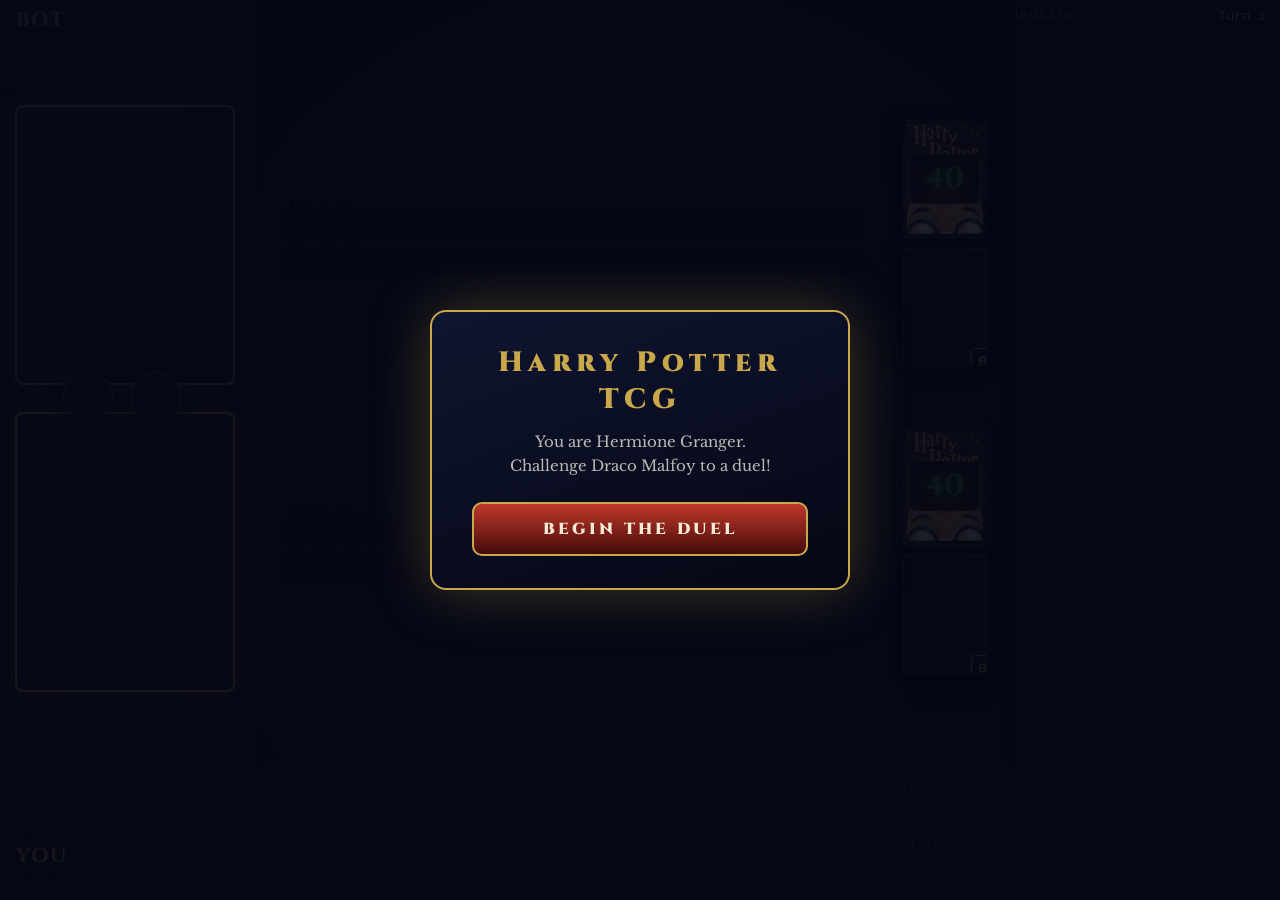
==== commit 59362440: "Rearrage the css and update documentation" ====
--- a/index.html
+++ b/index.html
@@ -7,7 +7,12 @@
   <link rel="preconnect" href="https://fonts.googleapis.com">
   <link rel="preconnect" href="https://fonts.gstatic.com" crossorigin>
   <link href="https://fonts.googleapis.com/css2?family=Cinzel:wght@400;600;700;800&family=Libre+Baskerville:ital,wght@0,400;0,700;1,400&family=Source+Code+Pro:wght@400;600;700&display=swap" rel="stylesheet">
-  <link rel="stylesheet" href="css/style.css">
+  <link rel="stylesheet" href="css/base.css">
+  <link rel="stylesheet" href="css/sidebar.css">
+  <link rel="stylesheet" href="css/board.css">
+  <link rel="stylesheet" href="css/cards.css">
+  <link rel="stylesheet" href="css/overlays.css">
+  <link rel="stylesheet" href="css/modals.css">
 </head>
 <body>
 
--- a/css/base.css
+++ b/css/base.css
@@ -0,0 +1,43 @@
+/* ══════════════════════════════════════════════
+   DESIGN TOKENS
+   ══════════════════════════════════════════════ */
+:root {
+  --bg: #050714;
+  --panel: rgba(10,14,39,0.9);
+  --panel-dark: #070a1a;
+  --gold: #c9a84c;
+  --gold-glow: #e8a317;
+  --bot-blue: #7b8ea0;
+  --damage: #c0392b;
+  --heal: #27ae60;
+  --text: #e8e4d9;
+  --text-dim: #aeb3c0;
+  --parchment: #f4ead5;
+  --parchment-dark: #d8cba8;
+
+  /* card type borders */
+  --c-creature: #a93226;
+  --c-lesson-C: #3498db;
+  --c-lesson-P: #9b59b6;
+  --c-lesson-T: #e67e22;
+  --c-lesson-F: #5a7a3a;
+  --c-lesson-Q: #c9a84c;
+
+  --f-heading: 'Cinzel', serif;
+  --f-body: 'Libre Baskerville', serif;
+  --f-mono: 'Source Code Pro', monospace;
+}
+
+*, *::before, *::after { box-sizing: border-box; margin: 0; padding: 0; }
+
+body {
+  background-color: var(--bg);
+  background-image:
+    radial-gradient(circle at 50% 50%, rgba(20,25,60,0.4) 0%, rgba(5,7,20,1) 100%);
+  color: var(--text);
+  font-family: var(--f-body);
+  height: 100vh;
+  width: 100vw;
+  overflow: hidden;
+  display: flex;
+}
--- a/css/sidebar.css
+++ b/css/sidebar.css
@@ -0,0 +1,227 @@
+/* ══════════════════════════════════════════════
+   SIDEBAR — player panels, deck-life, log, controls
+   ══════════════════════════════════════════════ */
+
+.sidebar-left {
+  width: 280px;
+  height: 100%;
+  background: var(--panel-dark);
+  border-left: 1px solid rgba(201,168,76,0.2);
+  display: flex;
+  flex-direction: column;
+  z-index: 30;
+  flex-shrink: 0;
+}
+
+.player-panel {
+  padding: 16px;
+  border-bottom: 1px solid rgba(201,168,76,0.1);
+}
+.player-panel.bottom-panel {
+  border-bottom: none;
+  border-top: 1px solid rgba(201,168,76,0.2);
+}
+
+.panel-header {
+  display: flex;
+  align-items: center;
+  gap: 12px;
+  margin-bottom: 12px;
+}
+.panel-avatar {
+  width: 48px;
+  height: 48px;
+  border-radius: 50%;
+  border: 2px solid var(--bot-blue);
+  background: #1e253c;
+  display: flex;
+  align-items: center;
+  justify-content: center;
+  font-size: 24px;
+  flex-shrink: 0;
+}
+.panel-avatar.player-avatar {
+  width: 52px;
+  height: 52px;
+  border-color: var(--gold);
+  background: #3d2510;
+  box-shadow: 0 0 15px rgba(201,168,76,0.4);
+}
+.panel-name {
+  font-family: var(--f-heading);
+  font-weight: 700;
+  font-size: 13px;
+  text-transform: uppercase;
+  letter-spacing: 0.1em;
+}
+.panel-name.bot { color: var(--bot-blue); }
+.panel-name.player { color: var(--gold); font-size: 16px; }
+.panel-meta {
+  font-family: var(--f-mono);
+  font-size: 10px;
+  color: var(--text-dim);
+  margin-top: 4px;
+  display: flex;
+  justify-content: space-between;
+  align-items: center;
+}
+.power-pips {
+  display: flex;
+  gap: 6px;
+}
+.power-pip {
+  font-weight: 700;
+  font-size: 11px;
+}
+
+/* ── Deck life meter ── */
+.deck-life-section { margin-top: 4px; }
+.deck-life-header {
+  display: flex;
+  justify-content: space-between;
+  align-items: flex-end;
+  margin-bottom: 4px;
+}
+.deck-life-label {
+  font-size: 9px;
+  text-transform: uppercase;
+  letter-spacing: -0.05em;
+  color: var(--text-dim);
+  font-weight: 700;
+  font-family: var(--f-mono);
+}
+.deck-life-number {
+  font-family: var(--f-heading);
+  font-size: 20px;
+  color: var(--text);
+}
+.deck-life-number.player-deck {
+  font-size: 28px;
+  font-weight: 700;
+}
+.deck-life-number.critical {
+  color: var(--damage);
+  filter: drop-shadow(0 0 8px rgba(192,57,43,0.5));
+}
+.deck-life-number.warning { color: var(--gold-glow); }
+.deck-life-meter {
+  height: 4px;
+  background: #1a1a1a;
+  border-radius: 2px;
+  overflow: hidden;
+  border: 1px solid rgba(255,255,255,0.05);
+}
+.deck-life-meter.player-meter { height: 8px; }
+.deck-life-fill {
+  height: 100%;
+  transition: width 0.4s ease;
+  border-radius: 2px;
+}
+.deck-life-fill.bot-fill    { background: var(--bot-blue); }
+.deck-life-fill.player-fill { background: linear-gradient(90deg, var(--damage), #e74c3c); }
+.deck-life-fill.healthy     { background: var(--heal); }
+.deck-life-fill.warning     { background: var(--gold-glow); }
+
+/* ── Game log ── */
+.log-section {
+  flex: 1;
+  display: flex;
+  flex-direction: column;
+  overflow: hidden;
+  background: rgba(0,0,0,0.1);
+}
+.log-header-bar {
+  padding: 6px 14px;
+  background: rgba(0,0,0,0.3);
+  border-bottom: 1px solid rgba(201,168,76,0.05);
+  display: flex;
+  justify-content: space-between;
+  align-items: center;
+}
+.log-title {
+  font-family: var(--f-heading);
+  font-size: 10px;
+  color: var(--gold);
+  letter-spacing: 0.1em;
+  text-transform: uppercase;
+}
+.log-turn {
+  font-family: var(--f-mono);
+  font-size: 14px;
+  color: var(--text-dim);
+}
+#game-log {
+  flex: 1;
+  overflow-y: auto;
+  padding: 12px;
+  display: flex;
+  flex-direction: column;
+  gap: 6px;
+  min-height: 0;
+  font-family: var(--f-mono);
+  font-size: 11px;
+  line-height: 1.6;
+}
+#game-log::-webkit-scrollbar { width: 4px; }
+#game-log::-webkit-scrollbar-track { background: rgba(0,0,0,0.1); }
+#game-log::-webkit-scrollbar-thumb { background: rgba(201,168,76,0.2); border-radius: 2px; }
+
+.log-entry {
+  padding: 4px 0 4px 12px;
+  border-left: 2px solid rgba(255,255,255,0.1);
+  color: var(--text);
+}
+.log-entry.phase  { color: var(--gold); font-weight: 700; border-left-color: var(--gold); }
+.log-entry.system {
+  color: #ffd700;
+  font-weight: 700;
+  border-left-color: #ffd700;
+  background: rgba(255,215,0,0.05);
+  border-radius: 0 4px 4px 0;
+}
+.log-entry.damage {
+  color: #ff9090;
+  border-left-color: var(--damage);
+  background: rgba(192,57,43,0.05);
+  font-weight: 700;
+  border-radius: 0 4px 4px 0;
+  padding: 6px 4px 6px 12px;
+}
+.log-entry.draw   { color: #90c8ff; border-left-color: var(--bot-blue); }
+.log-entry.action { color: var(--text); border-left-color: rgba(255,255,255,0.2); }
+
+/* ── Controls ── */
+.play-area-controls {
+  position: absolute;
+  bottom: 16px;
+  right: 16px;
+  display: flex;
+  flex-direction: column;
+  gap: 10px;
+  z-index: 20;
+}
+.ctrl-btn {
+  padding: 12px 24px;
+  background: rgba(0,0,0,0.6);
+  border: 1px solid rgba(123,142,160,0.4);
+  color: var(--text-dim);
+  font-family: var(--f-heading);
+  font-size: 15px;
+  letter-spacing: 0.12em;
+  text-transform: uppercase;
+  border-radius: 4px;
+  cursor: pointer;
+  transition: all 0.2s;
+  display: flex;
+  align-items: center;
+  justify-content: center;
+  gap: 6px;
+}
+.ctrl-btn:hover:not(:disabled) { color: white; border-color: var(--bot-blue); }
+.ctrl-btn.draw-btn {
+  background: rgba(201,168,76,0.1);
+  border-color: rgba(201,168,76,0.4);
+  color: var(--gold);
+}
+.ctrl-btn.draw-btn:hover:not(:disabled) { background: rgba(201,168,76,0.2); }
+.ctrl-btn:disabled { opacity: 0.3; cursor: not-allowed; }
--- a/css/board.css
+++ b/css/board.css
@@ -0,0 +1,432 @@
+/* ══════════════════════════════════════════════
+   MAIN BOARD
+   ══════════════════════════════════════════════ */
+.board-main {
+  flex: 1;
+  display: flex;
+  flex-direction: column;
+  position: relative;
+  overflow: hidden;
+  padding: 0;
+}
+
+/* ── Bot hand (top) ── */
+.bot-hand-row {
+  height: 10vh;
+  display: flex;
+  justify-content: center;
+  align-items: flex-end;
+  padding-bottom: 4px;
+  overflow: hidden;
+  position: relative;
+}
+.bot-hand-fan {
+  display: flex;
+  align-items: flex-end;
+  gap: 6px;
+}
+
+.deck-back-card {
+  width: 90px;
+  height: 126px;
+  border-radius: 4px;
+  background: url('../assets/cards/cardback.webp') center/cover no-repeat;
+  border: none;
+  box-shadow: 0 4px 8px rgba(0,0,0,0.5);
+  position: relative;
+  overflow: hidden;
+  transform: rotate(180deg);
+}
+
+/* ── Board halves ── */
+.board-half {
+  height: 34vh;
+  display: flex;
+  align-items: center;
+  gap: 28px;
+  padding: 8px 0;
+  transition: background 0.3s ease;
+}
+.board-half.active-turn-player {
+  background: rgba(180,140,40,0.14);
+}
+.board-half.active-turn-bot {
+  background: rgba(60,100,160,0.16);
+}
+.bot-hand-row,
+.player-hand-row {
+  transition: background 0.3s ease;
+}
+.bot-hand-row.active-turn-bot {
+  background: rgba(60,100,160,0.16);
+}
+.player-hand-row.active-turn-player {
+  background: rgba(180,140,40,0.14);
+}
+
+.edge-pile {
+  width: 110px;
+  display: flex;
+  flex-direction: column;
+  align-items: center;
+  gap: 10px;
+  flex-shrink: 0;
+}
+.pile-card {
+  width: 84px;
+  height: 118px;
+  border-radius: 4px;
+  position: relative;
+  box-shadow: 0 10px 20px rgba(0,0,0,0.7), inset 0 1px 1px rgba(255,255,255,0.1);
+}
+.pile-card.deck-card {
+  background: url('../assets/cards/cardback.webp') center/cover no-repeat;
+  border: none;
+}
+.pile-card.deck-card.player-deck-card {
+  box-shadow: 0 10px 20px rgba(0,0,0,0.7), 0 0 10px rgba(201,168,76,0.3);
+}
+.pile-card.discard-card {
+  background: #0f1225;
+  border: 1px solid rgba(123,142,160,0.3);
+  display: flex;
+  align-items: center;
+  justify-content: center;
+  overflow: hidden;
+}
+.pile-card.discard-card.player-discard-card { border-color: rgba(201,168,76,0.3); }
+
+.discard-top-img {
+  width: 100%;
+  height: 100%;
+  object-fit: cover;
+  object-position: center;
+  border-radius: 3px;
+  display: block;
+}
+
+.pile-badge {
+  position: absolute;
+  top: -8px;
+  left: -8px;
+  background: #0f1225;
+  border: 1px solid var(--bot-blue);
+  color: var(--text);
+  font-family: var(--f-mono);
+  font-size: 10px;
+  font-weight: 700;
+  width: 24px;
+  height: 24px;
+  border-radius: 50%;
+  display: flex;
+  align-items: center;
+  justify-content: center;
+  z-index: 5;
+}
+.pile-badge.player-badge {
+  border-color: var(--gold);
+  color: var(--gold);
+  font-weight: 700;
+  box-shadow: 0 0 8px rgba(201,168,76,0.3);
+}
+.pile-badge.discard-badge {
+  top: auto; left: auto; bottom: -8px; right: -8px;
+  width: auto; height: auto;
+  border-radius: 5px;
+  padding: 2px 6px;
+  font-size: 15px;
+  border-color: var(--gold);
+  color: var(--gold);
+  box-shadow: 0 0 8px rgba(201,168,76,0.3);
+}
+
+/* ── Deck count: dark pill centered on card ── */
+.deck-card .pile-badge {
+  position: absolute;
+  top: 50%;
+  left: 50%;
+  transform: translate(-50%, -50%);
+  width: auto;
+  height: auto;
+  padding: 4px 14px;
+  border-radius: 6px;
+  background: rgba(0, 0, 0, 0.75);
+  backdrop-filter: blur(4px);
+  border: 1px solid rgba(255,255,255,0.1);
+  font-family: var(--f-heading);
+  font-size: 30px;
+  font-weight: 700;
+  color: #4caf50;
+  text-shadow: 0 0 12px rgba(76,175,80,0.8);
+  display: flex;
+  align-items: center;
+  justify-content: center;
+  white-space: nowrap;
+}
+.deck-card .pile-badge.deck-warning {
+  color: #f5c518;
+  text-shadow: 0 0 10px rgba(245,197,24,0.7);
+}
+.deck-card .pile-badge.deck-danger {
+  color: #e53935;
+  text-shadow: 0 0 10px rgba(229,57,53,0.7);
+}
+
+.zone-title {
+  position: absolute;
+  top: -10px;
+  left: 10px;
+  font-family: var(--f-heading);
+  font-size: 8px;
+  text-transform: uppercase;
+  letter-spacing: 0.2em;
+  color: rgba(201,168,76,0.5);
+  background: var(--bg);
+  padding: 0 5px;
+  white-space: nowrap;
+}
+
+.board-zones-center {
+  flex: 1;
+  display: flex;
+  flex-direction: column;
+  gap: 8px;
+  justify-content: center;
+}
+.board-zones-center .board-zone {
+  min-height: 0;
+  flex: 1;
+}
+
+/* Character zone: sized to hug the char-card */
+.char-zone {
+  flex-shrink: 0;
+  padding: 16px 12px 12px;
+  align-self: center;
+}
+.board-zone {
+  background: rgba(0,0,0,0.2);
+  border-radius: 8px;
+  border: 1px solid rgba(201,168,76,0.1);
+  position: relative;
+  display: flex;
+  gap: 10px;
+  padding: 16px 14px 12px;
+  min-width: 100px;
+  min-height: 100px;
+  align-items: center;
+}
+
+/* ── Card thumbnail (creatures on board) ── */
+.card-thumb {
+  width: 84px;
+  height: 118px;
+  border-radius: 4px;
+  position: relative;
+  background: #1a2035;
+  border: 2px solid #444;
+  cursor: pointer;
+  transition: all 0.2s cubic-bezier(0.25,0.8,0.25,1);
+  flex-shrink: 0;
+  box-shadow: 0 4px 8px rgba(0,0,0,0.5);
+  display: flex;
+  flex-direction: column;
+  overflow: hidden;
+}
+.card-thumb:hover {
+  transform: translateY(-5px) scale(1.05);
+  z-index: 50;
+  box-shadow: 0 8px 16px rgba(0,0,0,0.7), 0 0 10px rgba(201,168,76,0.3);
+}
+.card-thumb.target-available {
+  border-color: var(--damage) !important;
+  box-shadow: 0 0 14px rgba(192,57,43,0.7);
+  animation: pulse-red 1s infinite;
+  cursor: crosshair;
+}
+
+/* ── Character card ── */
+.char-card {
+  width: 110px;
+  height: 140px;
+  border-radius: 8px;
+  display: flex;
+  flex-direction: column;
+  align-items: center;
+  padding: 0;
+  background: linear-gradient(135deg, #1a2035 0%, #0a0e17 100%);
+  flex-shrink: 0;
+  overflow: hidden;
+  cursor: pointer;
+  position: relative;
+}
+.char-card:hover { box-shadow: 0 0 24px rgba(201,168,76,0.5); }
+.char-card.player-char {
+  width: 220px;
+  height: 280px;
+  border: 2px solid var(--gold);
+  box-shadow: 0 0 20px rgba(201,168,76,0.4);
+}
+.char-card.player-char.horizontal {
+  width: 280px;
+  height: 200px;
+}
+.char-card.bot-char {
+  width: 220px;
+  height: 280px;
+  border: 2px solid var(--bot-blue);
+  box-shadow: 0 0 20px rgba(123,142,160,0.4);
+}
+
+/* ── Stat badges on creature thumbnails ── */
+.stat-badge {
+  position: absolute;
+  width: 28px;
+  height: 28px;
+  border-radius: 50%;
+  display: flex;
+  align-items: center;
+  justify-content: center;
+  font-size: 15px;
+  font-weight: 700;
+  color: white;
+  border: 2px solid rgba(255,255,255,0.4);
+  z-index: 10;
+  font-family: var(--f-mono);
+  box-shadow: 0 2px 6px rgba(0,0,0,0.7);
+}
+.cost-badge        { top: -8px; left: -8px; background: linear-gradient(135deg, #f1c40f, #c9a84c); color: #111; border-color: #fff; }
+.dmg-badge         { bottom: -8px; left: -8px; background: linear-gradient(135deg, #e74c3c, #c0392b); }
+.hp-badge          { bottom: -8px; right: -8px; background: linear-gradient(135deg, #3498db, #2980b9); }
+.dmg-counter-badge { top: -8px; right: -8px; background: linear-gradient(135deg, #e74c3c, #c0392b); border-color: rgba(255,255,255,0.5); }
+
+/* ── Lesson stacks ── */
+.lesson-stack {
+  position: relative;
+  width: 84px;
+  height: 118px;
+  flex-shrink: 0;
+  cursor: pointer;
+  overflow: hidden;
+}
+.lesson-count {
+  position: absolute;
+  bottom: -8px;
+  right: -8px;
+  background: #111;
+  border: 2px solid var(--gold);
+  color: var(--gold);
+  padding: 2px 6px;
+  border-radius: 5px;
+  font-size: 15px;
+  font-weight: 700;
+  z-index: 20;
+  font-family: var(--f-mono);
+  box-shadow: 0 2px 6px rgba(0,0,0,0.7);
+}
+
+/* ── Center strip: just the dividing line ── */
+.center-strip {
+  height: 0;
+  position: relative;
+  border-top: 1px solid rgba(201,168,76,0.25);
+  overflow: visible;
+  z-index: 15;
+}
+.action-indicator {
+  position: absolute;
+  left: 122px;
+  top: 0;
+  transform: translate(-50%, -50%);
+  display: flex;
+  gap: 16px;
+  z-index: 20;
+  pointer-events: none;
+}
+.big-action-dot {
+  width: 52px;
+  height: 52px;
+  border-radius: 50%;
+  background: rgba(15,18,37,0.9);
+  border: 2px solid rgba(201,168,76,0.25);
+  box-shadow: 0 6px 20px rgba(0,0,0,0.8), inset 0 1px 2px rgba(255,255,255,0.08);
+  transition: all 0.3s ease;
+}
+.big-action-dot.filled {
+  background: radial-gradient(circle at 35% 30%, #ffe59b, #c9a84c 55%, #7a5a1a);
+  border-color: rgba(255,255,255,0.55);
+  box-shadow: 0 0 24px rgba(232,163,23,0.75), 0 6px 18px rgba(0,0,0,0.7);
+}
+.big-action-dot.bot-filled {
+  background: radial-gradient(circle at 35% 30%, #c2d5e6, #7b8ea0 55%, #3a4a5c);
+  border-color: rgba(255,255,255,0.5);
+  box-shadow: 0 0 22px rgba(123,142,160,0.7), 0 6px 18px rgba(0,0,0,0.7);
+}
+.big-action-dot.spent {
+  opacity: 0.25;
+  box-shadow: 0 4px 10px rgba(0,0,0,0.6);
+}
+
+/* ── Player hand (bottom) ── */
+.player-hand-row {
+  height: 20vh;
+  display: flex;
+  align-items: flex-end;
+  justify-content: center;
+  padding-bottom: 0;
+  overflow-x: auto;
+  position: relative;
+}
+.player-hand-fan { display: flex; align-items: flex-end; gap: 8px; }
+
+.play-area-deck-name {
+  position: absolute;
+  left: 16px;
+  max-width: 200px;
+  font-family: var(--f-heading);
+  font-size: 20px;
+  font-weight: 700;
+  letter-spacing: 0.08em;
+  text-transform: uppercase;
+  line-height: 1.15;
+  pointer-events: none;
+  z-index: 10;
+}
+.bot-area-name {
+  top: 8px;
+  color: var(--bot-blue);
+  text-shadow: 0 0 16px rgba(100,160,220,0.5);
+}
+.player-area-name {
+  bottom: 16px;
+  color: var(--gold);
+  text-shadow: 0 0 16px rgba(201,168,76,0.5);
+}
+
+.hand-card {
+  width: 90px;
+  height: 126px;
+  border-radius: 6px;
+  transition: all 0.3s cubic-bezier(0.34,1.56,0.64,1);
+  cursor: pointer;
+  position: relative;
+  background: #1a2035;
+  border: 2px solid var(--gold);
+  box-shadow: 0 10px 20px rgba(0,0,0,0.8);
+  display: flex;
+  flex-direction: column;
+  overflow: hidden;
+  flex-shrink: 0;
+}
+.hand-card:hover {
+  transform: translateY(-14px) scale(1.05);
+  z-index: 100;
+  box-shadow: 0 16px 32px rgba(0,0,0,0.9), 0 0 16px rgba(232,163,23,0.3);
+}
+.hand-card.unaffordable { opacity: 0.45; filter: grayscale(0.8); cursor: not-allowed; }
+.hand-card.highlighted  { border-color: var(--gold-glow) !important; box-shadow: 0 0 30px rgba(232,163,23,0.6) !important; }
+
+@keyframes pulse-red {
+  0%,100% { box-shadow: 0 0 10px rgba(192,57,43,0.5); }
+  50%     { box-shadow: 0 0 22px rgba(192,57,43,0.9); }
+}
--- a/css/cards.css
+++ b/css/cards.css
@@ -0,0 +1,80 @@
+/* ══════════════════════════════════════════════
+   CARD IMAGES — sizing, horizontal rotation, hover preview
+   ══════════════════════════════════════════════ */
+
+/* Base: portrait cards fill their container */
+.hand-card-img, .thumb-img, .lesson-stack-img, .char-card-img {
+  width: 100%;
+  height: 100%;
+  object-fit: cover;
+  border-radius: inherit;
+  display: block;
+}
+
+/* Landscape card containers (all share ratio W/H = 1.4) */
+.hand-card.horizontal    { width: 126px; height: 90px; }
+.card-thumb.horizontal   { width: 118px; height: 84px; }
+.lesson-stack.horizontal { width: 118px; height: 84px; }
+.char-card.horizontal    { width: 280px; height: 200px; }
+
+/* Horizontal image trick:
+   Give the img portrait CSS dims (swapped from landscape container) so object-fit:cover
+   fills it as a portrait, then translate+rotate maps it to fill the landscape slot.
+   width  = H/W * 100% = 71.43%  (= 90/126 = 60/84 = 100/140)
+   height = W/H * 100% = 140%    (= 126/90 = 84/60 = 140/100) */
+.hand-card-img.horizontal,
+.thumb-img.horizontal,
+.lesson-stack-img.horizontal,
+.char-card-img.horizontal {
+  position: absolute;
+  top: 50%;
+  left: 50%;
+  width: 71.43%;
+  height: 140%;
+  transform: translate(-50%, -50%) rotate(90deg);
+  border-radius: 0;
+}
+
+.spell-staging-img {
+  width: 180px;
+  border-radius: 12px;
+  border: 3px solid var(--heal);
+  box-shadow: 0 0 40px rgba(39,174,96,0.4);
+  display: block;
+}
+
+/* ── Card hover preview (floating, left-center) ── */
+#card-hover-preview {
+  position: fixed;
+  left: 24px;
+  top: 50%;
+  transform: translateY(-50%);
+  z-index: 3000;
+  pointer-events: none;
+  display: none;
+  width: 372px;
+  height: 520px;
+  border-radius: 14px;
+  overflow: hidden;
+  box-shadow: 0 24px 64px rgba(0,0,0,0.95), 0 0 0 2px rgba(201,168,76,0.4);
+}
+#card-hover-preview.visible { display: block; }
+#card-hover-preview.horizontal {
+  width: 520px;
+  height: 372px;
+}
+#card-hover-preview img {
+  width: 100%;
+  height: 100%;
+  object-fit: cover;
+  display: block;
+}
+#card-hover-preview.horizontal img {
+  position: absolute;
+  top: 50%;
+  left: 50%;
+  width: 71.43%;
+  height: 140%;
+  transform: translate(-50%, -50%) rotate(90deg);
+  object-fit: cover;
+}
--- a/css/overlays.css
+++ b/css/overlays.css
@@ -0,0 +1,130 @@
+/* ══════════════════════════════════════════════
+   OVERLAYS — game-over, prompts, banners, spell staging
+   ══════════════════════════════════════════════ */
+.overlay {
+  position: fixed;
+  inset: 0;
+  background: rgba(5,7,20,0.9);
+  display: flex;
+  align-items: center;
+  justify-content: center;
+  z-index: 1000;
+}
+.overlay-box {
+  background: linear-gradient(160deg, #101530 0%, #050714 100%);
+  border: 2px solid var(--gold);
+  border-radius: 16px;
+  padding: 32px 40px;
+  text-align: center;
+  max-width: 420px;
+  box-shadow: 0 0 60px rgba(201,168,76,0.3);
+}
+.overlay-title {
+  font-family: var(--f-heading);
+  font-size: 28px;
+  font-weight: 900;
+  color: var(--gold);
+  margin-bottom: 12px;
+  letter-spacing: 0.2em;
+}
+.overlay-subtitle {
+  font-size: 15px;
+  color: var(--text);
+  margin-bottom: 24px;
+  opacity: 0.8;
+  line-height: 1.6;
+}
+.overlay-btn {
+  width: 100%;
+  padding: 14px;
+  background: linear-gradient(180deg, var(--damage), #450a0a);
+  border: 2px solid var(--gold);
+  border-radius: 10px;
+  color: var(--parchment);
+  font-family: var(--f-heading);
+  font-size: 16px;
+  font-weight: 900;
+  letter-spacing: 0.2em;
+  cursor: pointer;
+  transition: all 0.2s;
+}
+.overlay-btn:hover { filter: brightness(1.15); box-shadow: 0 0 20px rgba(192,57,43,0.5); }
+.gameover-stats {
+  font-family: var(--f-mono);
+  font-size: 12px;
+  color: var(--text-dim);
+  margin-bottom: 16px;
+  display: flex;
+  flex-direction: column;
+  gap: 4px;
+}
+
+/* ── Hermione bonus lesson prompt ── */
+#hermione-prompt {
+  position: fixed;
+  bottom: 22vh;
+  left: 50%;
+  transform: translateX(-50%);
+  background: var(--panel-dark);
+  border: 2px solid var(--gold);
+  border-radius: 10px;
+  padding: 8px 14px;
+  z-index: 500;
+  font-size: 12px;
+  color: var(--gold);
+  display: none;
+  align-items: center;
+  gap: 8px;
+  box-shadow: 0 0 20px rgba(201,168,76,0.4);
+  font-family: var(--f-body);
+}
+#hermione-prompt.visible { display: flex; }
+.hermione-btn {
+  padding: 3px 8px;
+  background: rgba(201,168,76,0.1);
+  border: 1px solid rgba(201,168,76,0.4);
+  color: var(--gold);
+  border-radius: 4px;
+  cursor: pointer;
+  font-size: 10px;
+  font-family: var(--f-heading);
+}
+.hermione-btn:hover { background: rgba(201,168,76,0.2); }
+
+/* ── Target selection banner ── */
+#target-banner {
+  position: fixed;
+  top: 50%;
+  left: 50%;
+  transform: translate(-50%, -50%);
+  background: rgba(192,57,43,0.92);
+  border: 2px solid var(--gold);
+  border-radius: 10px;
+  padding: 8px 20px;
+  z-index: 500;
+  font-size: 13px;
+  font-weight: 700;
+  font-family: var(--f-heading);
+  color: var(--text);
+  display: none;
+  align-items: center;
+  gap: 10px;
+}
+#target-banner.visible { display: flex; }
+
+/* ── Spell staging overlay ── */
+.spell-spotlight {
+  position: fixed;
+  top: 50%;
+  left: 50%;
+  z-index: 400;
+  pointer-events: none;
+  animation: spell-appear 2.5s forwards;
+}
+@keyframes spell-appear {
+  0%   { opacity: 0; transform: translate(-50%, -50%) scale(0.7) translateY(40px); filter: brightness(2) blur(5px); }
+  15%  { opacity: 1; transform: translate(-50%, -50%) scale(1.1) translateY(0);    filter: brightness(1.2) blur(0); }
+  25%  { transform: translate(-50%, -50%) scale(1); filter: brightness(1); }
+  85%  { opacity: 1; transform: translate(-50%, -50%) scale(1); }
+  100% { opacity: 0; transform: translate(-50%, -80%) scale(0.9); filter: blur(10px); }
+}
--- a/css/modals.css
+++ b/css/modals.css
@@ -0,0 +1,105 @@
+/* ══════════════════════════════════════════════
+   DISCARD VIEWER MODAL
+   ══════════════════════════════════════════════ */
+.discard-viewer-overlay {
+  position: fixed;
+  inset: 0;
+  background: rgba(5, 7, 20, 0.85);
+  backdrop-filter: blur(4px);
+  display: flex;
+  align-items: center;
+  justify-content: center;
+  z-index: 2000;
+}
+.discard-viewer-modal {
+  background: linear-gradient(160deg, #101530 0%, #050714 100%);
+  border: 2px solid var(--gold);
+  border-radius: 14px;
+  box-shadow: 0 0 60px rgba(201,168,76,0.35), 0 20px 60px rgba(0,0,0,0.7);
+  padding: 20px 24px 24px;
+  max-width: min(90vw, 1100px);
+  max-height: 88vh;
+  display: flex;
+  flex-direction: column;
+}
+.discard-viewer-header {
+  display: flex;
+  align-items: center;
+  justify-content: space-between;
+  margin-bottom: 16px;
+  padding-bottom: 12px;
+  border-bottom: 1px solid rgba(201,168,76,0.3);
+}
+.discard-viewer-title {
+  font-family: var(--f-heading);
+  font-size: 20px;
+  font-weight: 800;
+  color: var(--gold);
+  letter-spacing: 0.15em;
+  text-transform: uppercase;
+  margin: 0;
+}
+.discard-viewer-close {
+  background: transparent;
+  border: 1px solid rgba(201,168,76,0.4);
+  color: var(--gold);
+  width: 36px;
+  height: 36px;
+  border-radius: 6px;
+  font-size: 24px;
+  line-height: 1;
+  cursor: pointer;
+  transition: all 0.15s;
+  display: flex;
+  align-items: center;
+  justify-content: center;
+}
+.discard-viewer-close:hover {
+  background: rgba(201,168,76,0.15);
+  border-color: var(--gold);
+}
+.discard-viewer-grid {
+  display: grid;
+  grid-template-columns: repeat(auto-fill, 84px);
+  gap: 16px;
+  justify-content: center;
+  overflow-y: auto;
+  padding: 8px 4px;
+}
+.discard-viewer-grid:empty::after {
+  content: 'No cards in discard pile.';
+  color: var(--text-dim);
+  font-family: var(--f-mono);
+  font-size: 14px;
+  grid-column: 1 / -1;
+  text-align: center;
+  padding: 24px;
+}
+.discard-grid-card {
+  width: 84px;
+  height: 118px;
+  border-radius: 4px;
+  overflow: hidden;
+  cursor: pointer;
+  background: #1a2035;
+  border: 1px solid rgba(201,168,76,0.3);
+  box-shadow: 0 4px 8px rgba(0,0,0,0.5);
+  transition: transform 0.15s, box-shadow 0.15s;
+  position: relative;
+}
+.discard-grid-card:hover {
+  transform: translateY(-4px) scale(1.05);
+  box-shadow: 0 8px 16px rgba(0,0,0,0.7), 0 0 12px rgba(201,168,76,0.4);
+  z-index: 5;
+}
+.discard-grid-card img {
+  width: 100%;
+  height: 100%;
+  object-fit: cover;
+  display: block;
+}
+.discard-grid-card.horizontal img {
+  width: 140%;
+  height: 100%;
+  margin-left: -20%;
+}
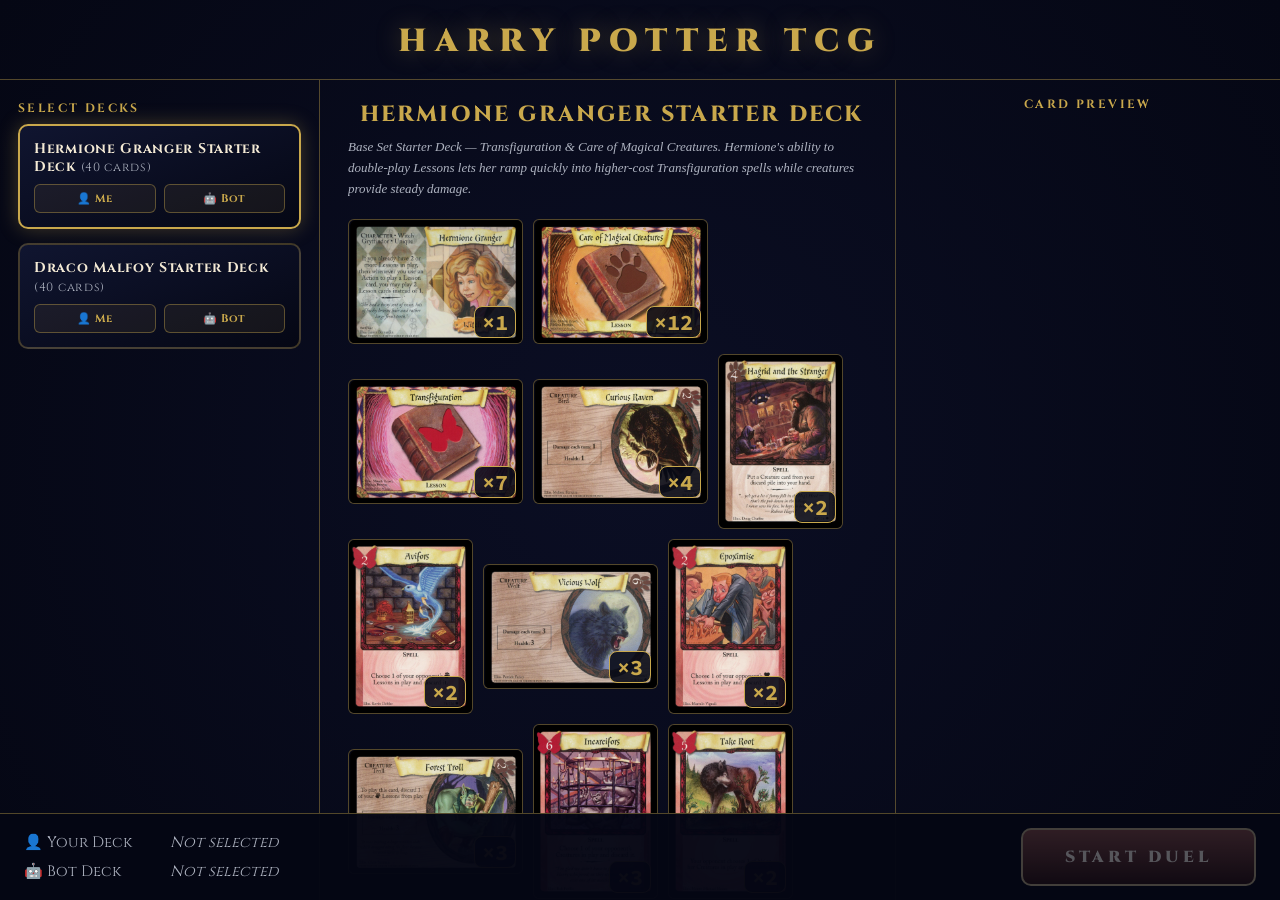
==== commit 8d18dba4: "Add new page - select deck" ====
--- a/index.html
+++ b/index.html
@@ -3,7 +3,7 @@
 <head>
   <meta charset="UTF-8">
   <meta name="viewport" content="width=device-width, initial-scale=1.0">
-  <title>Harry Potter TCG - Digital Duelist</title>
+  <title>Harry Potter TCG</title>
   <link rel="preconnect" href="https://fonts.googleapis.com">
   <link rel="preconnect" href="https://fonts.gstatic.com" crossorigin>
   <link href="https://fonts.googleapis.com/css2?family=Cinzel:wght@400;600;700;800&family=Libre+Baskerville:ital,wght@0,400;0,700;1,400&family=Source+Code+Pro:wght@400;600;700&display=swap" rel="stylesheet">
@@ -13,17 +13,16 @@
   <link rel="stylesheet" href="css/cards.css">
   <link rel="stylesheet" href="css/overlays.css">
   <link rel="stylesheet" href="css/modals.css">
+  <script src="js/version.js"></script>
 </head>
 <body>
 
-<!-- Start Screen -->
-<div class="overlay" id="start-screen">
-  <div class="overlay-box">
-    <div class="overlay-title">Harry Potter TCG</div>
-    <div class="overlay-subtitle">You are Hermione Granger.<br>Challenge Draco Malfoy to a duel!</div>
-    <button class="overlay-btn" onclick="UI.startGame()">BEGIN THE DUEL</button>
-  </div>
-</div>
+<script>
+  // Redirect to deck selection if no deck choice has been made yet
+  if (!localStorage.getItem('hptcg-deck-choice')) {
+    location.replace('deck_select.html');
+  }
+</script>
 
 <!-- Game Over Screen -->
 <div class="overlay" id="gameover-screen" style="display:none">
@@ -32,6 +31,7 @@
     <div class="overlay-subtitle" id="gameover-subtitle"></div>
     <div class="gameover-stats" id="gameover-stats"></div>
     <button class="overlay-btn" onclick="UI.restartGame()">PLAY AGAIN</button>
+    <button class="overlay-btn ghost-btn" onclick="UI.changeDecks()">CHANGE DECKS</button>
   </div>
 </div>
 
@@ -45,6 +45,11 @@
 <div id="target-banner">
   <span>Choose a target for your spell</span>
   <button class="hermione-btn" onclick="UI.cancelTargetMode()">Cancel</button>
+</div>
+
+<!-- Take Root: opponent-forced creature discard prompt -->
+<div id="take-root-banner">
+  <span>Take Root — choose one of your creatures to discard</span>
 </div>
 
 <!-- Spell Staging (injected by JS) -->
@@ -76,12 +81,12 @@
       </div>
     </div>
     <div class="edge-pile">
-      <div class="pile-card deck-card" id="bot-deck">
-        <span class="pile-badge" id="bot-deck-count">40</span>
-      </div>
       <div class="pile-card discard-card" id="bot-discard">
         <span class="zone-title">Discard</span>
         <span class="pile-badge discard-badge" id="bot-discard-count">0</span>
+      </div>
+      <div class="pile-card deck-card" id="bot-deck">
+        <span class="pile-badge" id="bot-deck-count">40</span>
       </div>
     </div>
   </div>
--- a/css/board.css
+++ b/css/board.css
@@ -375,6 +375,7 @@
   justify-content: center;
   padding-bottom: 0;
   overflow-x: auto;
+  overflow-y: hidden;
   position: relative;
 }
 .player-hand-fan { display: flex; align-items: flex-end; gap: 8px; }
--- a/css/overlays.css
+++ b/css/overlays.css
@@ -49,6 +49,14 @@
   transition: all 0.2s;
 }
 .overlay-btn:hover { filter: brightness(1.15); box-shadow: 0 0 20px rgba(192,57,43,0.5); }
+.overlay-btn.ghost-btn {
+  margin-top: 10px;
+  background: transparent;
+  border-color: rgba(201,168,76,0.5);
+  color: var(--gold);
+  font-size: 13px;
+}
+.overlay-btn.ghost-btn:hover { box-shadow: 0 0 16px rgba(201,168,76,0.4); }
 .gameover-stats {
   font-family: var(--f-mono);
   font-size: 12px;
@@ -91,6 +99,27 @@
 }
 .hermione-btn:hover { background: rgba(201,168,76,0.2); }
 
+/* ── Take Root: forced opponent creature-discard prompt ── */
+#take-root-banner {
+  position: fixed;
+  top: 50%;
+  left: 50%;
+  transform: translate(-50%, -50%);
+  background: rgba(74, 20, 140, 0.92);
+  border: 2px solid var(--gold);
+  border-radius: 10px;
+  padding: 8px 20px;
+  z-index: 500;
+  font-size: 13px;
+  font-weight: 700;
+  font-family: var(--f-heading);
+  color: var(--text);
+  display: none;
+  align-items: center;
+  gap: 10px;
+}
+#take-root-banner.visible { display: flex; }
+
 /* ── Target selection banner ── */
 #target-banner {
   position: fixed;
@@ -112,6 +141,36 @@
 }
 #target-banner.visible { display: flex; }
 
+/* ── Flying card play animation ── */
+.flying-card {
+  position: fixed;
+  pointer-events: none;
+  z-index: 2000;
+  border-radius: 6px;
+  overflow: hidden;
+  transition: transform 0.45s cubic-bezier(0.25, 0.46, 0.45, 0.94), opacity 0.35s ease 0.1s;
+  box-shadow: 0 8px 32px rgba(0,0,0,0.7), 0 0 0 2px rgba(201,168,76,0.4);
+}
+.flying-card img {
+  width: 100%;
+  height: 100%;
+  object-fit: cover;
+  display: block;
+}
+.flying-card.horizontal img {
+  position: absolute;
+  top: 50%; left: 50%;
+  width: 71.43%;
+  height: 140%;
+  transform: translate(-50%, -50%) rotate(90deg);
+  object-fit: cover;
+}
+.flying-card-back-inner {
+  width: 100%;
+  height: 100%;
+  background: url('../assets/cards/cardback.webp') center/cover no-repeat;
+}
+
 /* ── Spell staging overlay ── */
 .spell-spotlight {
   position: fixed;
--- a/css/modals.css
+++ b/css/modals.css
@@ -103,3 +103,18 @@
   height: 100%;
   margin-left: -20%;
 }
+
+/* ── Card-pick selection mode (Accio, Hagrid, etc.) ── */
+.discard-grid-card.card-pick-selected {
+  border-color: var(--gold);
+  box-shadow: 0 0 14px rgba(201,168,76,0.7), 0 4px 8px rgba(0,0,0,0.5);
+  outline: 2px solid var(--gold);
+}
+.card-pick-action-bar {
+  display: flex;
+  justify-content: flex-end;
+  gap: 10px;
+  margin-top: 14px;
+  padding-top: 12px;
+  border-top: 1px solid rgba(201,168,76,0.2);
+}
